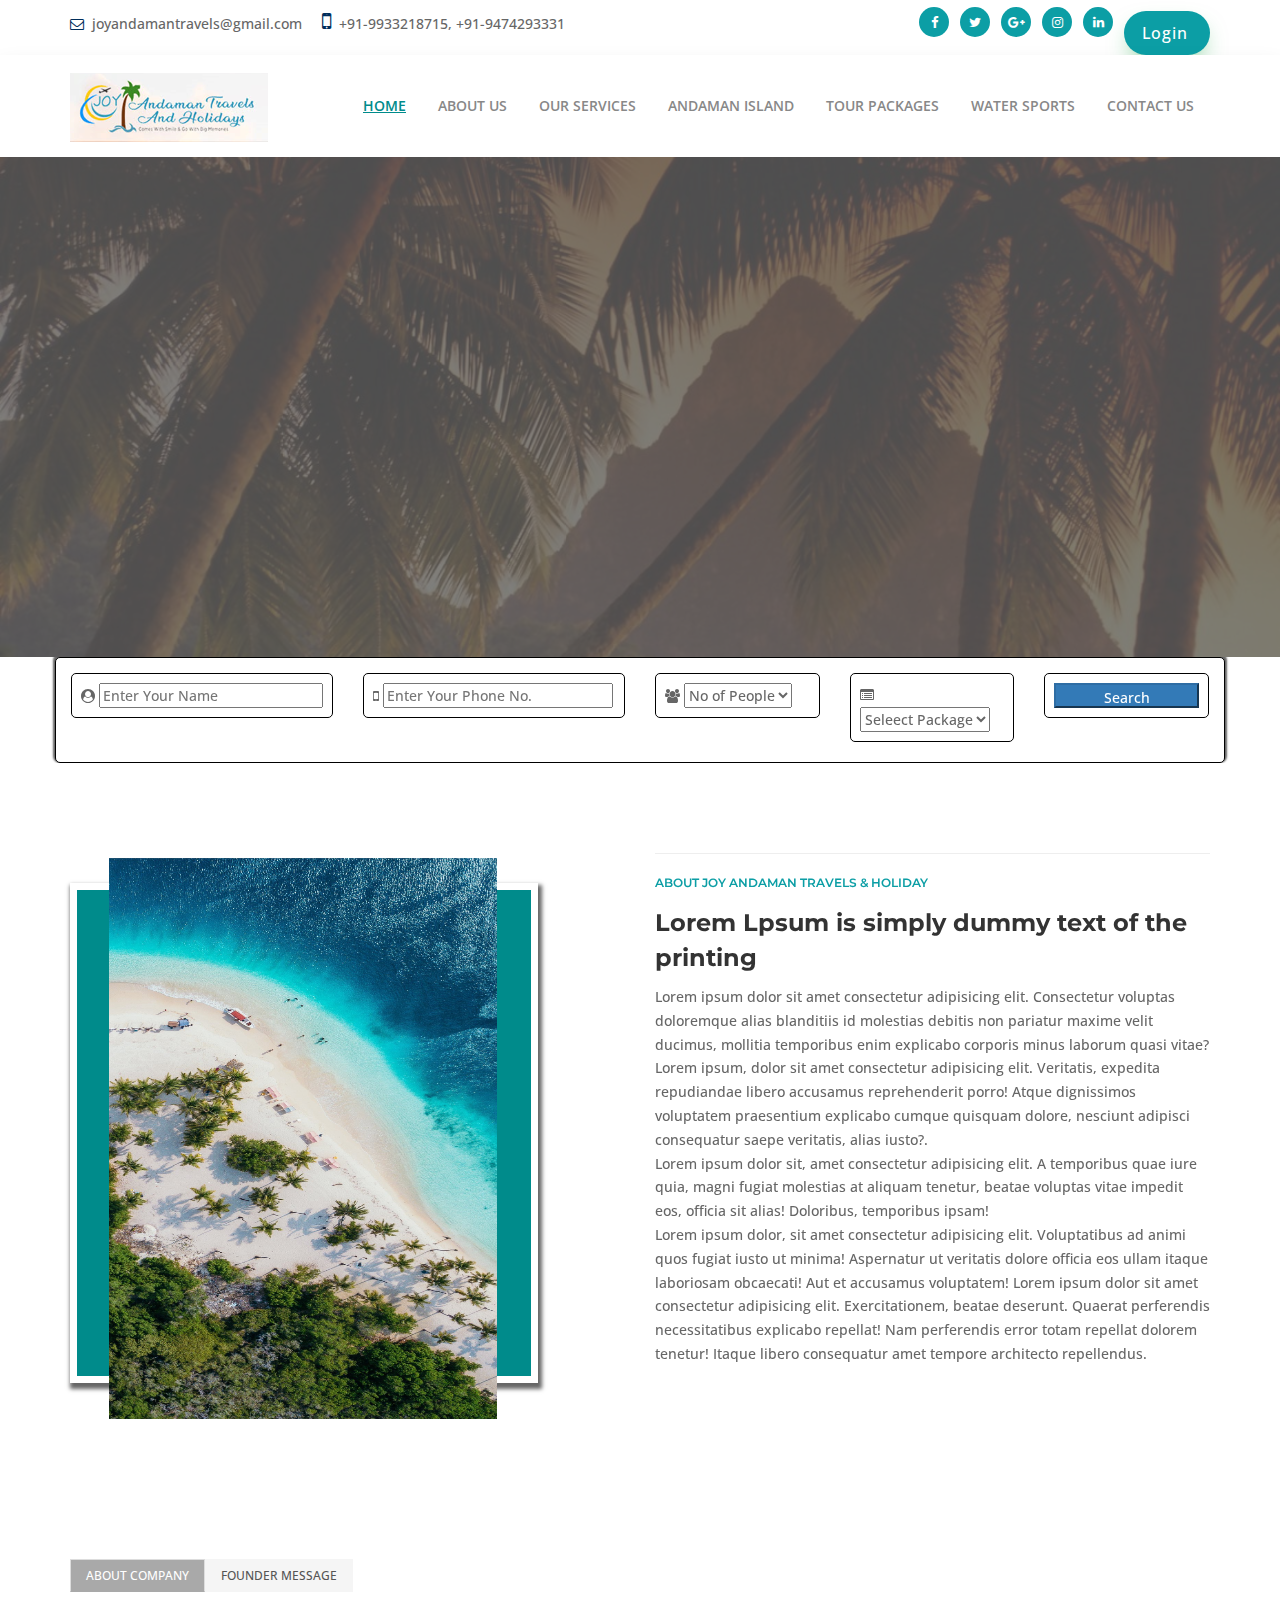
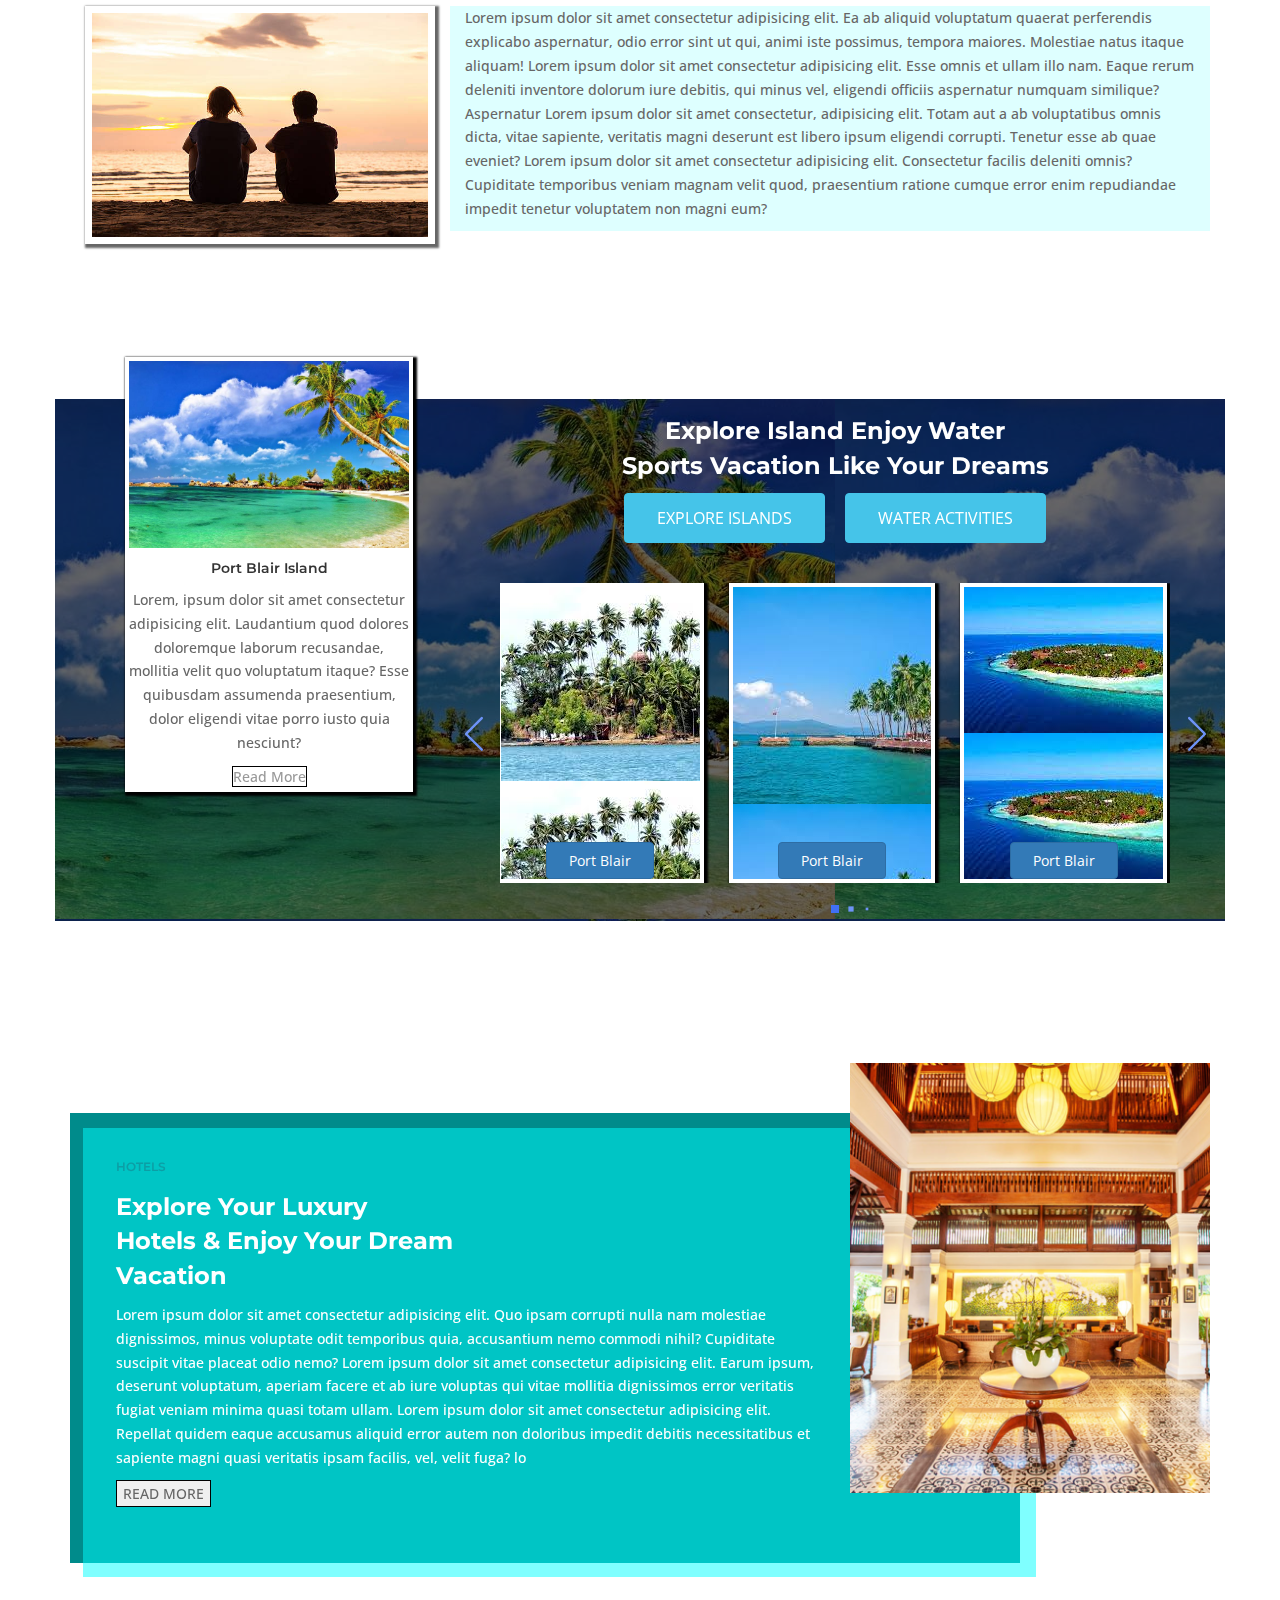
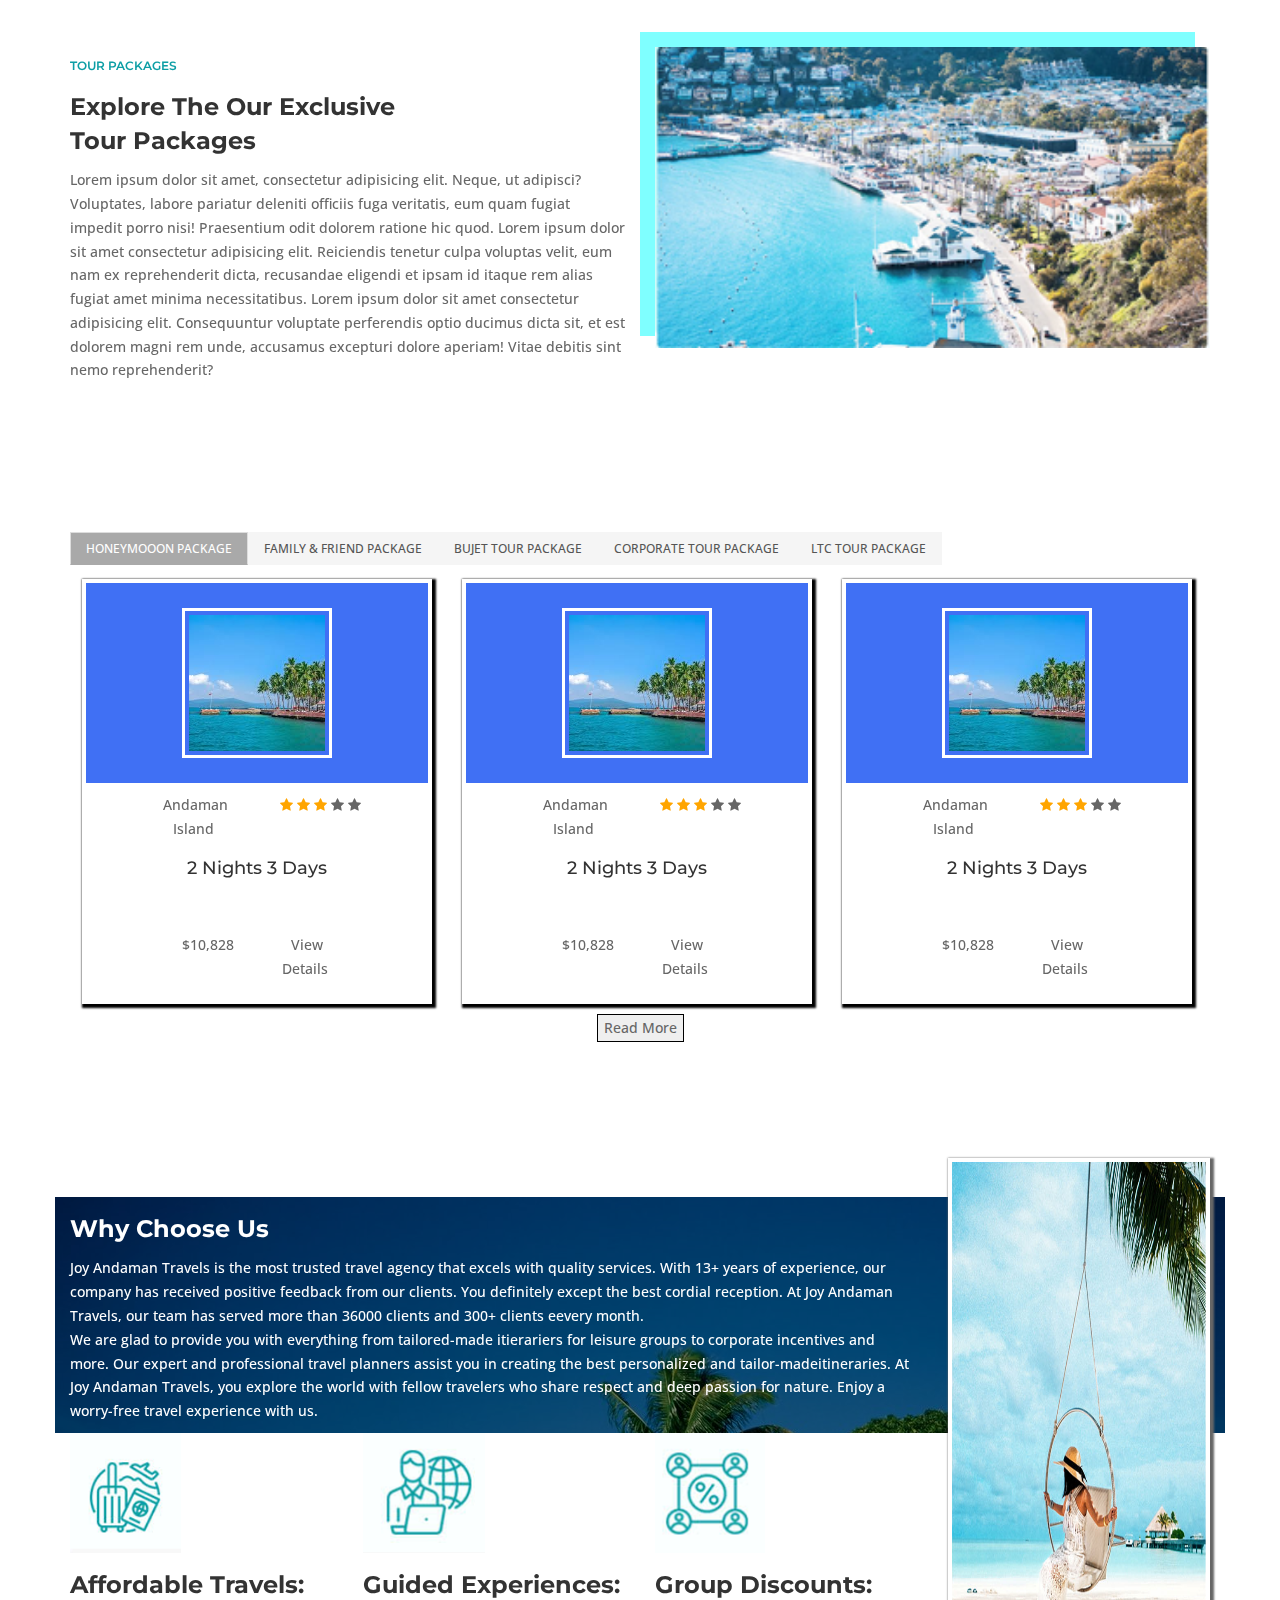
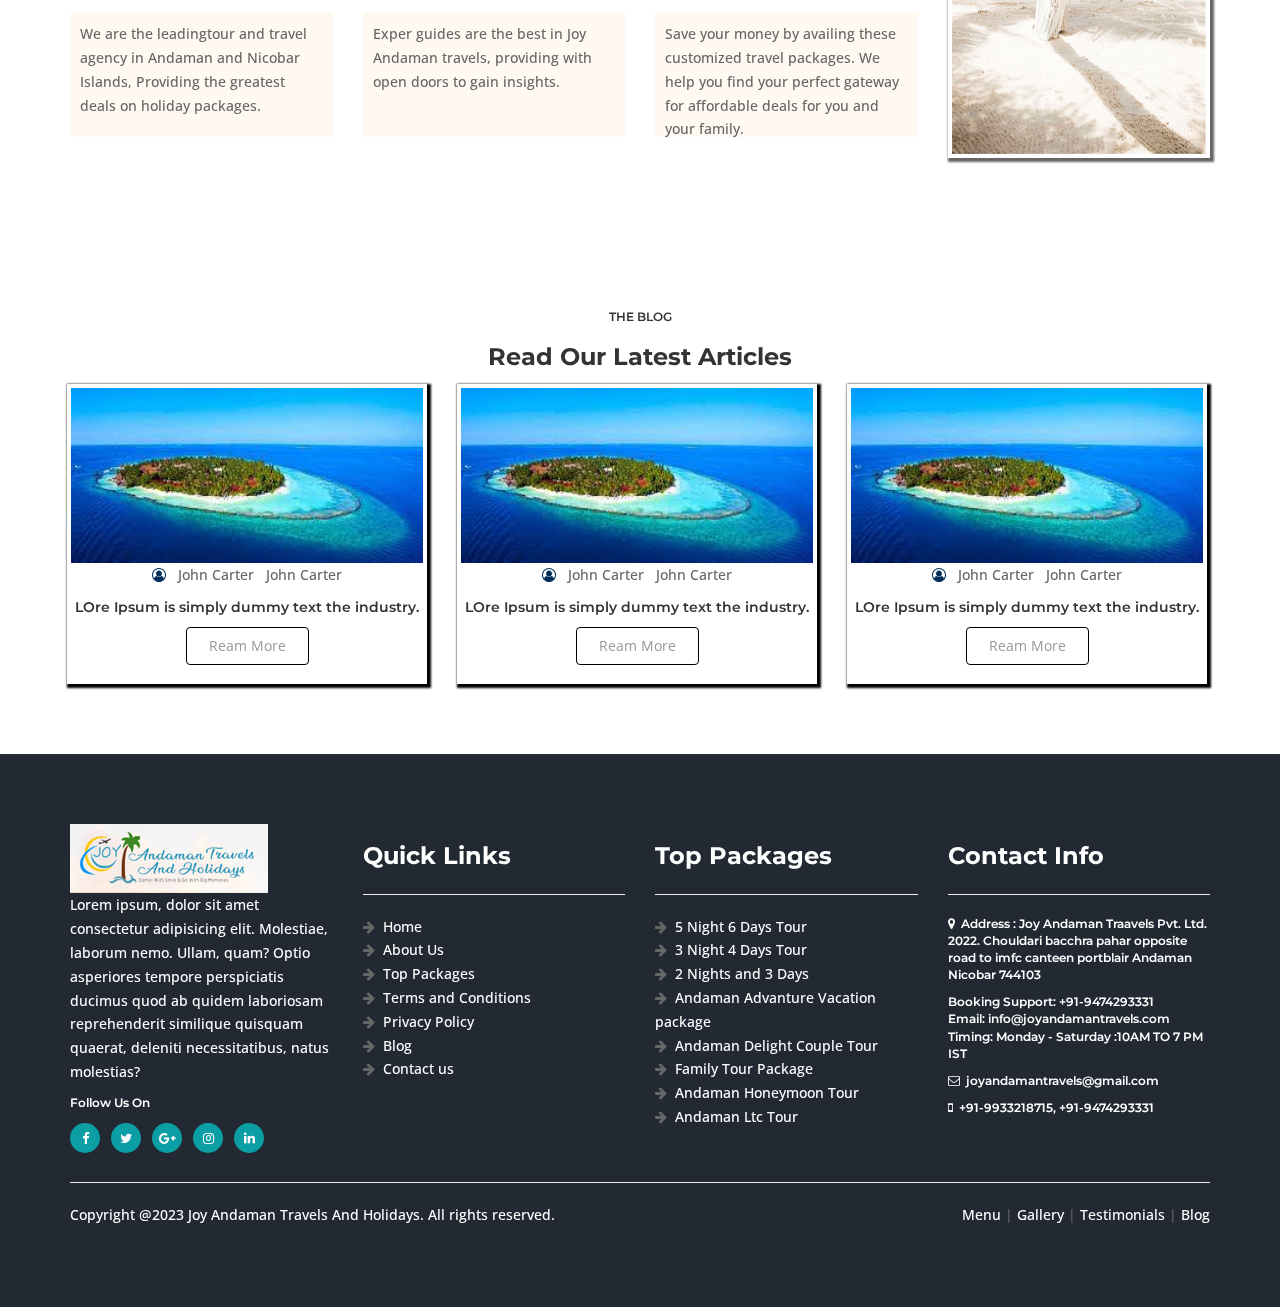
==== index.html @ b0a593ea "first_commit" ====
<!DOCTYPE html>
<html dir="ltr" lang="en">


<head>

<!-- Meta Tags -->
<meta name="viewport" content="width=device-width,initial-scale=1.0"/>
<meta http-equiv="content-type" content="text/html; charset=UTF-8"/>
<meta name="description" content="" />
<meta name="keywords" content="" />
<meta name="author" content="" />

<!-- Page Title -->
<title>Andaman Travels And Holidays</title>

<!-- Favicon and Touch Icons -->
<link href="" rel="shortcut icon" type="image/png">
<link href="" rel="apple-touch-icon">
<link href="" rel="apple-touch-icon" sizes="72x72">
<link href="" rel="apple-touch-icon" sizes="114x114">
<link href="" rel="apple-touch-icon" sizes="144x144">

<!-- Stylesheet -->
<link href="css/bootstrap.min.css" rel="stylesheet" type="text/css">
<link href="css/jquery-ui.min.css" rel="stylesheet" type="text/css">
<link href="css/animate.css" rel="stylesheet" type="text/css">
<link href="css/css-plugin-collections.css" rel="stylesheet"/>
<!-- CSS | menuzord megamenu skins -->
<link id="menuzord-menu-skins" href="css/menuzord-skins/menuzord-boxed.css" rel="stylesheet"/>
<!-- CSS | Main style file -->
<link href="css/style-main.css" rel="stylesheet" type="text/css">
<!-- CSS | Custom Margin Padding Collection -->
<link href="css/custom-bootstrap-margin-padding.css" rel="stylesheet" type="text/css">
<!-- CSS | Responsive media queries -->
<link href="css/responsive.css" rel="stylesheet" type="text/css">

<!-- Revolution Slider 5.x CSS settings -->
<link  href="js/revolution-slider/css/settings.css" rel="stylesheet" type="text/css"/>
<link  href="js/revolution-slider/css/layers.css" rel="stylesheet" type="text/css"/>
<link  href="js/revolution-slider/css/navigation.css" rel="stylesheet" type="text/css"/>

<!-- CSS | Style css. This is the file where you can place your own custom css code. Just uncomment it and use it. -->
<!-- <link href="css/style.css" rel="stylesheet" type="text/css"> -->

<!-- CSS | Theme Color -->
<link href="css/colors/theme-skin-color-set1.css" rel="stylesheet" type="text/css">

<!-- external javascripts -->
<script src="js/jquery-2.2.4.min.js"></script>
<script src="js/jquery-ui.min.js"></script>
<script src="js/bootstrap.min.js"></script>
<script src="js/jquery-plugin-collection.js"></script>
<!-- JS | jquery plugin collection -->
<script src="js/jquery-plugin-collection.js"></script>
<!-- Revolution Slider 5.x SCRIPTS -->
<script src="js/revolution-slider/js/jquery.themepunch.tools.min.js"></script>
<script src="js/revolution-slider/js/jquery.themepunch.revolution.min.js"></script>
<script type="text/javascript" src="js/revolution-slider/js/extensions/revolution.extension.slideanims.min.js"></script>
<script type="text/javascript" src="js/revolution-slider/js/extensions/revolution.extension.layeranimation.min.js"></script>
<script type="text/javascript" src="js/revolution-slider/js/extensions/revolution.extension.navigation.min.js"></script>
<script type="text/javascript" src="js/revolution-slider/js/extensions/revolution.extension.parallax.min.js"></script>
<!-- fa-icon cdn-->
<link rel="stylesheet" href="https://cdnjs.cloudflare.com/ajax/libs/font-awesome/4.7.0/css/font-awesome.min.css">

        <!-- Swiper CSS -->
        <link rel="stylesheet" href="css/swiper-bundle.min.css">

<!-- Add icon library -->
<link rel="stylesheet" href="https://cdnjs.cloudflare.com/ajax/libs/font-awesome/4.7.0/css/font-awesome.min.css">
<style>
.tab-content {
    padding: 15px;
    border: none;
}
.checked {
  color: orange;
}
.read_more {
  border:1px solid black;
}

.read_more :hover,.read_more :focus-visible{
  font-weight: bold;
  background-color: gray;
}

.read_more :active {
  background: var(--color);
  color: #fff;
}

.login {
  align-items: center;
  font-family: inherit;
  font-weight: 500;
  font-size: 16px;
  padding: 0.7em 1.4em 0.7em 1.1em;
  color: white;
  background: #ad5389;
  background: #0c9ea5;
  border: none;
  box-shadow: 0 0.7em 1.5em -0.5em #14a73e98;
  letter-spacing: 0.05em;
  border-radius: 20em;
  cursor: pointer;
  user-select: none;
  -webkit-user-select: none;
  touch-action: manipulation;
}

.login:hover {
  border:2px solid #0c9ea5;
  background-color: white;
  color :#0c9ea5;
  box-shadow: 0 0.5em 1.5em -0.5em #14a73e98;
}

.login:active {
  box-shadow: 0 0.3em 1em -0.5em #14a73e98;
}
.nav-tabs > li {
    float: left;
    margin:auto;
    padding: auto;
    margin-bottom: -1px;
}
#footer a,#footer h3, #footer p, #footer h6{
  color:white;
}

.section_title{
  color:#0c9ea5;
}

.registration-form-box{
  border: 1px solid black;
    padding: 9px;
    border-radius: 5px;
}
.tp-rightarrow {
  display:none;
}
.tp-leftarrow {
  display:none;
}

</style>

</head>
<body class="">
<div id="wrapper">
  <!-- Header -->
  <header id="header" class="header">
    <div class="header-top bg-white-f1 sm-text-center">
      <div class="container">
        <div class="row">
          <div class="col-md-8">
            <div class="widget">
              <i class="fa fa-envelope-o text-theme-colored"></i>&nbsp joyandamantravels@gmail.com &nbsp&nbsp&nbsp
              <i class="fa fa-mobile text-theme-colored" style="font-size:22px;"></i>&nbsp +91-9933218715, +91-9474293331</div>
          </div>
          <div class="col-md-4">
            <div class="widget">
              <ul class="styled-icons icon-dark icon-circled icon-theme-colored icon-sm pull-right flip sm-pull-none sm-text-center mt-5">
                <li><a href="#"><i class="fa fa-facebook text-white"></i></a></li>
                <li><a href="#"><i class="fa fa-twitter text-white"></i></a></li>
                <li><a href="#"><i class="fa fa-google-plus text-white"></i></a></li>
                <li><a href="#"><i class="fa fa-instagram text-white"></i></a></li>
                <li><a href="#"><i class="fa fa-linkedin text-white"></i></a></li>
                <li><button class=" btn login">Login</button></li>
              </ul>
            </div>
          </div>
        </div>
      </div>
    </div>
    <div class="header-nav">
      <div class="header-nav-wrapper navbar-scrolltofixed bg-white" style="background-color: white;">
        <div class="container">
          <nav id="menuzord-right" class="menuzord blue no-bg"><a class="menuzord-brand pull-left flip mb-15" href="index-mp-layout1.html"><img src="images\logo.PNG" alt=""></a>
            <ul class="menuzord-menu mt-15">
              <li class="active"><a href="index.html">HOME</a></li>
              <li class=""><a href="about_us.html">ABOUT US</a></li>
              <li class=""><a href="#home">OUR SERVICES</a></li>
              <li class=""><a href="#home">ANDAMAN ISLAND</a></li>
              <li class=""><a href="#home">TOUR PACKAGES</a></li>
              <li class=""><a href="#home">WATER SPORTS</a></li>
              <li class=""><a href="contact_us.html">CONTACT US</a></li>
            </ul>
          </nav>
        </div>
      </div>
    </div>
  </header>

  <!-- Start main-content -->
  <div class="main-content"> 

    <!-- Section: home -->
    <section id="home" class="divider" >
      <div class="container-fluid p-0" style="height: 500px;">

        <!-- START REVOLUTION SLIDER 5.0.7 -->
        <div id="rev_slider_home_wrapper" class="rev_slider_wrapper fullwidthbanner-container" data-alias="news-gallery34" style="margin:0px auto;background-color:#ffffff;padding:0px;margin-top:0px;margin-bottom:0px;">
          <!-- START REVOLUTION SLIDER 5.0.7 fullwidth mode -->
          <div id="rev_slider_home" class="rev_slider fullwidthabanner" style="display:none;" data-version="5.0.7">
            <ul>
              <!-- SLIDE 1 -->
              <li data-index="rs-1" data-transition="slidingoverlayhorizontal" data-slotamount="default" data-easein="default" data-easeout="default" data-masterspeed="default" data-thumb="images/bg/slide1.jpg" data-rotate="0"  data-fstransition="fade" data-fsmasterspeed="1500" data-fsslotamount="7" data-saveperformance="off" data-title="Make an Impact">
                <!-- MAIN IMAGE -->
                <img src="images/bg/12450.jpg" alt="" data-bgposition="center center" data-bgfit="cover" data-bgrepeat="no-repeat" data-bgparallax="10" class="rev-slidebg" data-no-retina>
                <!-- LAYERS -->
                <!-- LAYER NR. 1 -->
                <div style="background-color: black;height: -webkit-fill-available;width: -webkit-fill-available;position: absolute;opacity: 0.5;"></div>
                <div class="tp-caption tp-shape tp-shapewrapper tp-resizeme rs-parallaxlevel-0" 
                  id="slide-1-layer-1" 
                  data-x="['center','center','center','center']" data-hoffset="['0','0','0','0']" 
                  data-y="['middle','middle','middle','middle']" data-voffset="['0','0','0','0']" 
                  data-width="full"
                  data-height="full"
                  data-whitespace="normal"
                  data-transform_idle="o:1;"
                  data-transform_in="opacity:0;s:1500;e:Power3.easeInOut;" 
                  data-transform_out="opacity:0;s:1000;e:Power3.easeInOut;s:1000;e:Power3.easeInOut;" 
                  data-start="1000" 
                  data-basealign="slide" 
                  data-responsive_offset="on" 
                  style="z-index: 5;background-color:rgba(0, 0, 0, 0.35);border-color:rgba(0, 0, 0, 1.00);"> 
                </div>
                <!-- LAYER NR. 2 -->
                <div class="tp-caption tp-resizeme text-white rs-parallaxlevel-0" 
                  id="slide-1-layer-2" 
                  data-x="['left','left','left','left']" data-hoffset="['50','50','50','30']" 
                  data-y="['top','top','top','top']" data-voffset="['50','220','180','180']" 
                  data-fontsize="['18','18','16','13']"
                  data-lineheight="['30','30','28','25']"
                  data-fontweight="['600','600','600','600']"
                  data-width="['800','650','600','420']"
                  data-height="none"
                  data-whitespace="nowrap"
                  data-transform_idle="o:1;"
                  data-transform_in="y:[-100%];z:0;rX:0deg;rY:0;rZ:0;sX:1;sY:1;skX:0;skY:0;s:1500;e:Power3.easeInOut;" 
                  data-transform_out="auto:auto;s:1000;e:Power3.easeInOut;" 
                  data-mask_in="x:0px;y:0px;s:inherit;e:inherit;" 
                  data-mask_out="x:0;y:0;s:inherit;e:inherit;" 
                  data-start="1000" 
                  data-splitin="none" 
                  data-splitout="none" 
                  data-responsive_offset="on" 
                  style="z-index: 7; white-space: nowrap; color:white;">Travel Website
                </div>
                <!-- LAYER NR. 3 -->
                <div class="tp-caption tp-resizeme text-white rs-parallaxlevel-0" 
                  id="slide-1-layer-3" 
                  data-x="['left','left','left','left']" data-hoffset="['50','50','50','30']" 
                  data-y="['top','top','top','top']" data-voffset="['70','100','70','90']" 
                  data-fontsize="['56','46','40','36']"
                  data-lineheight="['70','60','50','45']"
                  data-fontweight="['800','700','700','700']"
                  data-width="['700','650','600','420']"
                  data-height="none"
                  data-whitespace="normal"
                  data-transform_idle="o:1;"
                  data-transform_in="y:[-100%];z:0;rX:0deg;rY:0;rZ:0;sX:1;sY:1;skX:0;skY:0;s:1500;e:Power3.easeInOut;" 
                  data-transform_out="auto:auto;s:1000;e:Power3.easeInOut;" 
                  data-mask_in="x:0px;y:0px;s:inherit;e:inherit;" 
                  data-mask_out="x:0;y:0;s:inherit;e:inherit;" 
                  data-start="1000" 
                  data-splitin="none" 
                  data-splitout="none" 
                  data-responsive_offset="on" 
                  style="z-index: 6;  color:white; min-width: 600px; max-width: 600px; white-space: normal;">Never stop <span style="color:#0c9ea5;">exploring</span> the world.
                </div>
                <!-- LAYER NR. 4 -->
                <div class="tp-caption tp-resizeme text-white rs-parallaxlevel-0" 
                  id="slide-1-layer-4" 
                  data-x="['left','left','left','left']" data-hoffset="['50','50','50','30']" 
                  data-y="['top','top','top','top']" data-voffset="['230','220','180','180']" 
                  data-fontsize="['18','18','16','13']"
                  data-lineheight="['30','30','28','25']"
                  data-fontweight="['600','600','600','600']"
                  data-width="['800','650','600','420']"
                  data-height="none"
                  data-whitespace="nowrap"
                  data-transform_idle="o:1;"
                  data-transform_in="y:[-100%];z:0;rX:0deg;rY:0;rZ:0;sX:1;sY:1;skX:0;skY:0;s:1500;e:Power3.easeInOut;" 
                  data-transform_out="auto:auto;s:1000;e:Power3.easeInOut;" 
                  data-mask_in="x:0px;y:0px;s:inherit;e:inherit;" 
                  data-mask_out="x:0;y:0;s:inherit;e:inherit;" 
                  data-start="1000" 
                  data-splitin="none" 
                  data-splitout="none" 
                  data-responsive_offset="on" 
                  style="z-index: 7; white-space: nowrap;  color:white;">We provides always our best services for our clients and  always<br> try to achieve our client's trust and satisfaction.
                </div>
                <!-- LAYER NR. 5 -->
                <div class="tp-caption rs-parallaxlevel-0" 
                  id="slide-1-layer-5" 
                  data-x="['left','left','left','left']" data-hoffset="['53','53','53','30']" 
                  data-y="['top','top','top','top']" data-voffset="['310','290','260','260']" 
                  data-width="none"
                  data-height="none"
                  data-whitespace="nowrap"
                  data-transform_idle="o:1;"
                  data-transform_hover="o:1;rX:0;rY:0;rZ:0;z:0;s:300;e:Power1.easeInOut;"
                  data-transform_in="y:[-100%];z:0;rX:0deg;rY:0;rZ:0;sX:1;sY:1;skX:0;skY:0;s:1500;e:Power3.easeInOut;" 
                  data-transform_out="auto:auto;s:1000;e:Power3.easeInOut;" 
                  data-mask_in="x:0px;y:0px;" 
                  data-mask_out="x:0;y:0;" 
                  data-start="1000" 
                  data-splitin="none" 
                  data-splitout="none" 
                  data-responsive_offset="on" 
                  data-responsive="off"
                  style="z-index: 8; color:white; white-space: nowrap;outline:none;box-shadow:none;box-sizing:border-box;-moz-box-sizing:border-box;-webkit-box-sizing:border-box;"><a href="#" class="btn login">Learn More</a>
                </div>
              </li>

            </ul>
            <div class="tp-bannertimer tp-bottom" style="height: 5px; background-color: rgba(166, 216, 236, 1.00);"></div>
          </div>
        </div>

        <!-- END REVOLUTION SLIDER -->
        <script type="text/javascript">
          var tpj=jQuery;         
          var revapi34;
          tpj(document).ready(function() {
            if(tpj("#rev_slider_home").revolution == undefined){
              revslider_showDoubleJqueryError("#rev_slider_home");
            }else{
              revapi34 = tpj("#rev_slider_home").show().revolution({
                sliderType:"standard",
                jsFileLocation:"js/revolution-slider/js/",
                sliderLayout:"fullscreen",
                dottedOverlay:"none",
                delay:9000,
                navigation: {
                  keyboardNavigation:"on",
                  keyboard_direction: "horizontal",
                  mouseScrollNavigation:"off",
                  onHoverStop:"on",
                  touch:{
                    touchenabled:"on",
                    swipe_threshold: 75,
                    swipe_min_touches: 1,
                    swipe_direction: "horizontal",
                    drag_block_vertical: false
                  }
                  ,
                  arrows: {
                    style:"zeus",
                    enable:true,
                    hide_onmobile:true,
                    hide_under:600,
                    hide_onleave:true,
                    hide_delay:200,
                    hide_delay_mobile:1200,
                    tmp:'<div class="tp-title-wrap">    <div class="tp-arr-imgholder"></div> </div>',
                    left: {
                      h_align:"left",
                      v_align:"center",
                      h_offset:30,
                      v_offset:0
                    },
                    right: {
                      h_align:"right",
                      v_align:"center",
                      h_offset:30,
                      v_offset:0
                    }
                  },
                  bullets: {
                    enable:true,
                    hide_onmobile:true,
                    hide_under:600,
                    style:"metis",
                    hide_onleave:true,
                    hide_delay:200,
                    hide_delay_mobile:1200,
                    direction:"horizontal",
                    h_align:"center",
                    v_align:"bottom",
                    h_offset:0,
                    v_offset:30,
                    space:5,
                    tmp:'<span class="tp-bullet-img-wrap"><span class="tp-bullet-image"></span></span>'
                  }
                },
                viewPort: {
                  enable:true,
                  outof:"pause",
                  visible_area:"80%"
                },
                responsiveLevels:[1240,1024,778,480],
                gridwidth:[1240,1024,778,480],
                gridheight:[600,550,500,450],
                lazyType:"none",
                parallax: {
                  type:"scroll",
                  origo:"enterpoint",
                  speed:400,
                  levels:[5,10,15,20,25,30,35,40,45,50],
                },
                shadow:0,
                spinner:"off",
                stopLoop:"off",
                stopAfterLoops:-1,
                stopAtSlide:-1,
                shuffle:"off",
                autoHeight:"off",
                hideThumbsOnMobile:"off",
                hideSliderAtLimit:0,
                hideCaptionAtLimit:0,
                hideAllCaptionAtLilmit:0,
                debugMode:false,
                fallbacks: {
                  simplifyAll:"off",
                  nextSlideOnWindowFocus:"off",
                  disableFocusListener:false,
                }
              });
            }
          }); /*ready*/
        </script>
      <!-- END REVOLUTION SLIDER -->
      </div>
    </section>
<!-- Section: Filter -->
    <Section id = "filter"class="divider">
      <div class="home-center">
        <div class="home-desc-center">
            <div class="container" style="border: 1px solid black;background-color: white;position: relative;padding-top: 15px;padding-bottom: 10px; margin-top: 0px; border-radius: 5px; box-shadow: 0px -2px 2px 2px;">
                <div class="home-form-position">
                    <div class="row">
                        <div class="col-lg-12">
                            <div class="home-registration-form p-4 mb-4">
                                <form class="registration-form" method="get" action="search.php">
                                    <div class="row">
                                       
                                        <div class="col-lg-3 col-md-3">
                                            <div class="registration-form-box ">
                                                <i class="fa fa-user-circle"></i>
                                                <input type="text" placeholder="Enter Your Name" style="height: 25px;width: 224px;">
                                                     
                                            </div>
                                        </div>
                                        <div class="col-lg-3 col-md-3">
                                            <div class="registration-form-box">
                                                <i class="fa fa-mobile"></i>
                                                <input type="text" placeholder="Enter Your Phone No." style="height: 25px;width: 230px;">
                                            </div>
                                        </div>
                                        <div class="col-lg-2 col-md-2">
                                            <div class="registration-form-box">
                                                <i class="fa fa-group"></i>
                                                <select id="select-category" name="qualification" class="demo-default" style="height: 25px;">
                                                    <option value=""> No of People</option>
                                                    <option value=""> 1</option>
                                                    <option value=""> 2</option>
                                                    <option value=""> 3</option>
                                                    <option value=""> 4</option>
                                                    <option value=""> 5</option>
                                                    <option value=""> 6</option>
                                                    <option value=""> 7</option>
                                                    
                                                </select>
                                            </div>
                                        </div>
                                        <div class="col-lg-2 col-md-2">
                                          <div class="registration-form-box">
                                              <i class="fa fa-list-alt"></i>
                                              <select id="select-category" name="qualification" class="demo-default" style="height: 25px;">
                                                  <option value=""> Seleect Package</option>
                                                  <option value=""> 1</option>
                                                  <option value=""> 2</option>
                                                  <option value=""> 3</option>
                                                  
                                                  
                                              </select>
                                          </div>
                                      </div>
                                        <div class="col-lg-2 col-md-2">
                                            <div class="registration-form-box">
                                                <input type="submit" id="submit" name="send" style="height: 25px;" class="submitBnt btn-primary btn-block" value="Search">
                                            </div>
                                        </div>
                                    </div>
                                </form>
                               
                                
                                
                            </div>
                        </div>
                    </div>
                </div>
            </div>
        </div>
    </div>
    </Section>
    <!-- Section: About Joy Andaman-->
    <section id="about" class="divider">
      <div class="container">
        <div class="row">
          <div class="col-md-6 col-sm-6">

            <div style="background-color: darkcyan;height: 500px;margin-top: 50px;border: 7px solid white;box-shadow: 2px 4px 4px 2px;position: absolute;width: 80%;"></div>
            <img src="images\section\about_joy.jpg" alt="" style="position: relative;width: 70%;margin-left: 7%;height: 561px;margin-top: 25px;">
          </div>
          <div class="col-md-6 col-sm-6">
            <h6 class="section_title"><hr> ABOUT JOY ANDAMAN TRAVELS & HOLIDAY</h6>
            <h3>Lorem Lpsum is simply dummy text of the printing</h3>
            <p>Lorem ipsum dolor sit amet consectetur adipisicing elit. Consectetur voluptas doloremque alias blanditiis id molestias debitis non pariatur maxime velit ducimus, mollitia temporibus enim explicabo corporis minus laborum quasi vitae? Lorem ipsum, dolor sit amet consectetur adipisicing elit. Veritatis, expedita repudiandae libero accusamus reprehenderit porro! Atque dignissimos voluptatem praesentium explicabo cumque quisquam dolore, nesciunt adipisci consequatur saepe veritatis, alias iusto?. <br> Lorem ipsum dolor sit, amet consectetur adipisicing elit. A temporibus quae iure quia, magni fugiat molestias at aliquam tenetur, beatae voluptas vitae impedit eos, officia sit alias! Doloribus, temporibus ipsam! <br>Lorem ipsum dolor, sit amet consectetur adipisicing elit. Voluptatibus ad animi quos fugiat iusto ut minima! Aspernatur ut veritatis dolore officia eos ullam itaque laboriosam obcaecati! Aut et accusamus voluptatem! Lorem ipsum dolor sit amet consectetur adipisicing elit. Exercitationem, beatae deserunt. Quaerat perferendis necessitatibus explicabo repellat! Nam perferendis error totam repellat dolorem tenetur! Itaque libero consequatur amet tempore architecto repellendus.</p>
          </div>
        </div>
      </div>
    </section>

    <!-- Section: about company-->
    <section id="about_company" class="divider">

      <div id="exTab2" class="container"> 
          <ul class="nav nav-tabs">
            <li class="active">
              <a  href="#1" data-toggle="tab">ABOUT COMPANY</a>
            </li>
            <li><a href="#2" data-toggle="tab">FOUNDER MESSAGE</a>
            </li>
          </ul>

          <div class="tab-content ">
            <div class="tab-pane active" id="1">
             <div class="row">
              <div class="col-md-4 col-sm-4">
                <img src="images\section\about.jpg" alt="" style="border: 7px solid white;box-shadow: 2px 2px 2px 2px;">
              </div>
              <div class="col-md-8 col-sm-8" style="background-color:#deffff;">
                <p>Lorem ipsum dolor sit amet consectetur adipisicing elit. Ea ab aliquid voluptatum quaerat perferendis explicabo aspernatur, odio error sint ut qui, animi iste possimus, tempora maiores. Molestiae natus itaque aliquam! Lorem ipsum dolor sit amet consectetur adipisicing elit. Esse omnis et ullam illo nam. Eaque rerum deleniti inventore dolorum iure debitis, qui minus vel, eligendi officiis aspernatur numquam similique? Aspernatur Lorem ipsum dolor sit amet consectetur, adipisicing elit. Totam aut a ab voluptatibus omnis dicta, vitae sapiente, veritatis magni deserunt est libero ipsum eligendi corrupti. Tenetur esse ab quae eveniet? Lorem ipsum dolor sit amet consectetur adipisicing elit. Consectetur facilis deleniti omnis? Cupiditate temporibus veniam magnam velit quod, praesentium ratione cumque error enim repudiandae impedit tenetur voluptatem non magni eum?</p>
              </div>
             </div>
            </div>
            <div class="tab-pane" id="2">
              <div class="row">
                <div class="col-md-4 col-sm-4">
                  <img src="images\section\about.jpg" alt="" style="border: 7px solid white;box-shadow: 2px 2px 2px 2px;">
                </div>
                <div class="col-md-8 col-sm-8" style="background-color:#deffff;">
                  <p> Founder message : Lorem ipsum dolor sit amet consectetur adipisicing elit. Ea ab aliquid voluptatum quaerat perferendis explicabo aspernatur, odio error sint ut qui, animi iste possimus, tempora maiores. Molestiae natus itaque aliquam! Lorem ipsum dolor sit amet consectetur adipisicing elit. Esse omnis et ullam illo nam. Eaque rerum deleniti inventore dolorum iure debitis, qui minus vel, eligendi officiis aspernatur numquam similique? Aspernatur Lorem ipsum dolor sit amet consectetur, adipisicing elit. Totam aut a ab voluptatibus omnis dicta, vitae sapiente, veritatis magni deserunt est libero ipsum eligendi corrupti. Tenetur esse ab quae eveniet? Lorem ipsum dolor sit amet consectetur adipisicing elit. Consectetur facilis deleniti omnis? Cupiditate temporibus veniam magnam velit quod, praesentium ratione cumque error enim repudiandae impedit tenetur voluptatem non magni eum?</p>
                </div>
               </div>
            </div>
          </div>
      </div>




    </section>

    <!--Section: service trip-->
    <!-- <section id="service_trip" class="divider">
      <div class="container">
        <div class="row">
          <div class="col-md-7 col-sm-7">
            <h5 style="position: relative; color: cyan;">OUR SERVICES</h5>
            <h1 style="position:relative; color: white;">Our Services Trip To <br> ANdaman Islands</h1>
            <img src="images\bg\1151.jpg" alt="" style="z-index:-1;position: relative;margin-top: -151px;">
          </div>
          <div class="col-md-5 col-sm-5">
            <div style="position:absolute;height: 400px;background: darkcyan;width:100%;float: right;"></div>
            <img src="images\bg\5fc7810b91e9f.jpg" alt="" style="position: absolute;margin-top: 2%;margin-left: -2%;">
          </div>
        </div>
      </div>
    </section> -->

    <!--Section: Explore Island-->
    <section id="explore_island" class="divider">
      <div class="container" >
        <div class="row" style="position:relative">
          <div style="background: url('images/section/tourist-places-to-visit-in-port-blair.jpg');height: 522px;width: -webkit-fill-available;filter: brightness(40%);position: absolute;"></div>
          <div class="col-md-4 col-sm-4" style="position: relative;margin-top: -42px;">
            
            <div class="card" style="width: 18rem;margin-left: 55px;">
              <img class="card-img-top" src="images/section/tourist-places-to-visit-in-port-blair.jpg" alt="Card image cap">
              <div class="card-body">
                <h5 class="card-title">Port Blair Island</h5>
                <p class="card-text">Lorem, ipsum dolor sit amet consectetur adipisicing elit. Laudantium quod dolores doloremque laborum recusandae, mollitia velit quo voluptatum itaque? Esse quibusdam assumenda praesentium, dolor eligendi vitae porro iusto quia nesciunt?</p>
                <a href="#" class="read_more">Read More</a>
              </div>
            </div>
          
          </div>
          <div class="col-md-8 col-sm-8">
            <center>
            <h3 style="color: white;">Explore Island Enjoy Water <br>Sports Vacation Like Your Dreams</h3>
            <a href="#" class="btn btn-dark btn-theme-colored2 btn-xl">EXPLORE ISLANDS</a> &nbsp &nbsp <a href="#" class="btn btn-dark btn-theme-colored2 btn-xl">WATER ACTIVITIES</a>
            <div class="slide-container swiper">
              <div class="slide-content">
                  <div class="card-wrapper swiper-wrapper">
                      <div class="card swiper-slide" style="background-image: url('images/section/download1.jpg');height: 50px;width: 50px;">                          
                          <div class="card-content">
                              <button class="btn btn-primary"  style="margin-top: 245px;">Port Blair</button>
                          </div>
                      </div>
                      <div class="card swiper-slide" style="background-image: url('images/section/images.jpg');height: 50px;width: 50px;">                          
                        <div class="card-content">
                            <button class="btn btn-primary"  style="margin-top: 245px;">Port Blair</button>
                        </div>
                    </div>
                    <div class="card swiper-slide" style="background-image: url('images/section/download.jpg');height: 50px;width: 50px;">                          
                      <div class="card-content">
                          <button class="btn btn-primary" style="margin-top: 245px;">Port Blair</button>
                      </div>
                  </div>

                  </div>
              </div>
  
              <div class="swiper-button-next swiper-navBtn"></div>
              <div class="swiper-button-prev swiper-navBtn"></div>
              <div class="swiper-pagination"></div>
          </div>
          </center>
          </div>
        </div>
      </div>
    </section>

    <!--Section: Explore luxury and dream-->
    <section id="explore_dreams" class="divider">
      <div class="container">
        <div class="row" style="position: relative;">
          <div class="col-md-8 col-sm-8" >
            <div style="background-color:darkcyan; height:450px;margin-top: 50px;position: relative;width: 950px;"></div>
            <div style="margin-left: 13px;position: relative;margin-top: -435px;background-color: cyan;opacity: 0.5;width: 953px; height: 450px;"></div>
            <div style="margin-top: -430px;position: relative;margin-left: 46px;">
              <h6 class="section_title">HOTELS</h6>
              <h3 style="color:white">Explore Your Luxury <br> Hotels & Enjoy Your Dream <br>Vacation</h3>
              <p style="color:white;">Lorem ipsum dolor sit amet consectetur adipisicing elit. Quo ipsam corrupti nulla nam molestiae dignissimos, minus voluptate odit temporibus quia, accusantium nemo commodi nihil? Cupiditate suscipit vitae placeat odio nemo? Lorem ipsum dolor sit amet consectetur adipisicing elit. Earum ipsum, deserunt voluptatum, aperiam facere et ab iure voluptas qui vitae mollitia dignissimos error veritatis fugiat veniam minima quasi totam ullam. Lorem ipsum dolor sit amet consectetur adipisicing elit. Repellat quidem eaque accusamus aliquid error autem non doloribus impedit debitis necessitatibus et sapiente magni quasi veritatis ipsam facilis, vel, velit fuga? lo 
                 
              </p>
              <button class="read_more">READ MORE</button>
            </div>
          </div>
          <div class="col-md-4 col-sm-4">
            <img src="images/section/explore.PNG" alt="" style="float: right;">
          </div>
        </div>
      </div>  
    </section>

    <!--Section: Explore tour packages-->
    <section id="explore_tour_packages" class="divider">
      <div class="container">
        <div class="row">
          <div class="col-sm-6 col-md-6">
            <h6 class="section_title">TOUR PACKAGES</h6>
            <h3>Explore The Our Exclusive <br> Tour Packages</h3>
            <p>Lorem ipsum dolor sit amet, consectetur adipisicing elit. Neque, ut adipisci? Voluptates, labore pariatur deleniti officiis fuga veritatis, eum quam fugiat impedit porro nisi! Praesentium odit dolorem ratione hic quod. Lorem ipsum dolor sit amet consectetur adipisicing elit. Reiciendis tenetur culpa voluptas velit, eum nam ex reprehenderit dicta, recusandae eligendi et ipsam id itaque rem alias fugiat amet minima necessitatibus. Lorem ipsum dolor sit amet consectetur adipisicing elit. Consequuntur voluptate perferendis optio ducimus dicta sit, et est dolorem magni rem unde, accusamus excepturi dolore aperiam! Vitae debitis sint nemo reprehenderit?</p>
          </div>
          <div class="col-sm-6 col-md-6">
            <div style="height: 304px;background-color: cyan;opacity: 0.5;position: absolute;margin-top: -15px;width: -webkit-fill-available;margin-right: 30px;margin-left: -15px;z-index: -1;"></div>
            <img src="images\section\package.PNG" alt="" style="width: -webkit-fill-available;;">
          </div>
        </div>
      </div>
    </section>

    <!-- Section:  packages list-->
    <section id="package_list" class="divider">

      <div id="exTab2" class="container"> 
          <ul class="nav nav-tabs">
            <li class="active"><a  href="#11" data-toggle="tab">HONEYMOOON PACKAGE</a></li>
            <li><a href="#22" data-toggle="tab">FAMILY & FRIEND PACKAGE</a></li>
            <li><a href="#33" data-toggle="tab">BUJET TOUR PACKAGE</a></li>
            <li><a href="#44" data-toggle="tab">CORPORATE TOUR PACKAGE</a></li>
            <li><a href="#55" data-toggle="tab">LTC TOUR PACKAGE</a></li>
          </ul>

          <div class="tab-content ">
            <div class="tab-pane active" id="11">
              <div class="row">
                <div class="col-md-4 col-sm-4">
                  <div class="card">
                    <div class="image-content">
                        <span class="overlay"></span>

                        <div class="card-image">
                            <img src="images/section/images.jpg" alt="" class="card-img">
                        </div>
                    </div>

                    <div class="card-content">
                      <div class="row">
                        <div class="col-md-6">
                          <i class="fa fa-map-marker-o text-theme-colored"></i> Andaman Island
                        </div>
                        <div class="col-md-6">
                          <span class="fa fa-star checked"></span>
                          <span class="fa fa-star checked"></span>
                          <span class="fa fa-star checked"></span>
                          <span class="fa fa-star"></span>
                          <span class="fa fa-star"></span>
                        </div>
                      </div>
                        <h2 class="name">2 Nights 3 Days</h2>
                        <hr>
                        <div class="row">
                        <div class="col-md-6 col-sm-6">
                          <p>$10,828</p>
                        </div>
                        <div class="col-md-6 col-sm-6">
                          <p>View Details <span class="fa fa-circle-right"></span></p>
                        </div>
                      </div>
                    </div>
                </div>
                </div>
                <div class="col-md-4 col-sm-4">
                  
                    <div class="card">
                      <div class="image-content">
                          <span class="overlay"></span>
  
                          <div class="card-image">
                              <img src="images/section/images.jpg" alt="" class="card-img">
                          </div>
                      </div>
  
                      <div class="card-content">
                        <div class="row">
                          <div class="col-md-6">
                            <i class="fa fa-map-marker-o text-theme-colored"></i> Andaman Island
                          </div>
                          <div class="col-md-6">
                            <span class="fa fa-star checked"></span>
                            <span class="fa fa-star checked"></span>
                            <span class="fa fa-star checked"></span>
                            <span class="fa fa-star"></span>
                            <span class="fa fa-star"></span>
                          </div>
                        </div>
                          <h2 class="name">2 Nights 3 Days</h2>
                          <hr>
                          <div class="row">
                          <div class="col-md-6 col-sm-6">
                            <p>$10,828</p>
                          </div>
                          <div class="col-md-6 col-sm-6">
                            <p>View Details <span class="fa fa-circle-right"></span></p>
                          </div>
                        </div>
                      </div>
                  
                  </div>
                </div>
                <div class="col-md-4 col-sm-4">
                  
                    <div class="card">
                      <div class="image-content">
                          <span class="overlay"></span>
  
                          <div class="card-image">
                              <img src="images/section/images.jpg" alt="" class="card-img">
                          </div>
                      </div>
  
                      <div class="card-content">
                        <div class="row">
                          <div class="col-md-6">
                            <i class="fa fa-map-marker-o text-theme-colored"></i> Andaman Island
                          </div>
                          <div class="col-md-6">
                            <span class="fa fa-star checked"></span>
                            <span class="fa fa-star checked"></span>
                            <span class="fa fa-star checked"></span>
                            <span class="fa fa-star"></span>
                            <span class="fa fa-star"></span>
                          </div>
                        </div>
                          <h2 class="name">2 Nights 3 Days</h2>
                          <hr>
                          <div class="row">
                          <div class="col-md-6 col-sm-6">
                            <p>$10,828</p>
                          </div>
                          <div class="col-md-6 col-sm-6">
                            <p>View Details <span class="fa fa-circle-right"></span></p>
                          </div>
                        </div>
                      </div>
                  
                  </div>
                </div>
                <center><button class="read_more mt-10">Read More</button></center>
              </div>
            </div>

          </div>
      </div>




    </section>

    <!-- Section:  why choose is-->
    <section id="why_choose_us" class="divider" >
      <div class="container" >
        <div class="row" style="position:relative;background:url('images/bg/23756.jpg')">
          <div style="position: absolute;background: black;height: -webkit-fill-available;width: -webkit-fill-available;opacity: 0.5;"></div>
          <div class="col-md-9">
            <h3 style="color:white;">Why Choose Us</h3>
            <p style="color:white;">Joy Andaman Travels is the most trusted travel agency that excels with quality services. With 13+ years of experience,
            our company has received positive feedback from our clients. You definitely except the best cordial reception.
            At Joy Andaman Travels, our team has served more than 36000 clients and 300+ clients eevery month.
          <br>
        We are glad to provide you with everything from tailored-made itierariers for leisure groups to corporate incentives
      and more. Our expert and professional travel planners assist you in creating the best personalized and tailor-madeitineraries.
      At Joy Andaman Travels, you explore the world with fellow travelers who share respect and deep passion for nature.
      Enjoy a worry-free travel experience with us.</p>
          </div>
        </div>
        <div class="row">
          <div class="col-md-3 col-sm-3">
            <img src="images/section/1.PNG" alt="" style="height: 120px;">
            <h3>
              Affordable Travels:
            </h3>
            <div style="background-color:#fff9f2;height: 125px;padding: 10px;">
            <p>
              We are the leadingtour and travel agency in Andaman and Nicobar Islands, Providing the greatest deals on holiday packages.
            </p>
          </div>
          </div>
          <div class="col-md-3 col-sm-3">
            <img src="images/section/2.PNG" alt="" style="height: 120px;">
            <h3>
              Guided Experiences:
            </h3>
            <div style="background-color:#fff9f2;height: 125px;padding: 10px;">
            <p>
              Exper guides are the best in Joy Andaman travels, providing with open doors to gain insights.
            </p>
          </div>
          </div>
          <div class="col-md-3 col-sm-3">
            <img src="images/section/3.PNG" alt="" style="height: 120px;">
            <h3>Group Discounts:</h3>
            <div style="background-color:#fff9f2;height: 125px;padding: 10px;">
            <p>Save your money by availing these customized travel packages. We help you find your perfect gateway for affordable deals for you and your family.</p>
          </div>
        </div>
          <div class="col-md-3 col-sm-3">
            <img src="images/section/why_us.PNG" alt="" style="border: 4px solid white;box-shadow: 2px 2px 2px 2px;position: relative;margin-top: -275px;height: 600px;">
          </div>
        </div>
      </div>
    </section>

    <!-- Section:  Blog Section-->
    <section id="blog" class="divider" >
      <div class="container">
        <div class="row">
          <center>
            <h6>THE BLOG</h6>
            <h3>Read Our Latest Articles</h3>
          
          <div class="col-md-4">
            <div class="card">
              <img class="card-img-top" src="images/section/download.jpg" style="height: 175px;" alt="Card image cap">
              <div class="card-body">
                <i class="fa fa-user-circle-o text-theme-colored"></i> &nbsp John Carter
                <i class="fa fa-message-o text-theme-colored"></i> &nbspJohn Carter
                <h5 class="card-title">LOre Ipsum is simply dummy text the industry.</h5>
                <a href="#" class="btn read_more">Ream More</a>
              </div>
            </div>
          </div>
          <div class="col-md-4">
            <div class="card">
              <img class="card-img-top" src="images/section/download.jpg" style="height: 175px;" alt="Card image cap">
              <div class="card-body">
                <i class="fa fa-user-circle-o text-theme-colored"></i> &nbsp John Carter
                <i class="fa fa-message text-theme-colored"></i> &nbspJohn Carter
                <h5 class="card-title">LOre Ipsum is simply dummy text the industry.</h5>
                <a href="#" class="btn read_more">Ream More</a>
              </div>
            </div>
          </div>
          <div class="col-md-4">
            <div class="card">
              <img class="card-img-top" src="images/section/download.jpg" style="height: 175px;" alt="Card image cap">
              <div class="card-body">
                <i class="fa fa-user-circle-o text-theme-colored"></i> &nbsp John Carter
                <i class="fa fa-message text-theme-colored"></i> &nbspJohn Carter
                <h5 class="card-title">LOre Ipsum is simply dummy text the industry.</h5>
                <a href="#" class="btn read_more">Ream More</a>
              </div>
            </div>
          </div>
        </center>
        </div>
      </div>
    </section>

    <!-- Section:  Footer Section-->
    <section id="footer" class="divider" style="background-color:#222933; padding-bottom:0px;">
      

        <div class="container">
        <div class="row">
          <div class="col-md-3 col-sm-3">
            <img src="images\logo.PNG" alt="">
            <p>Lorem ipsum, dolor sit amet consectetur adipisicing elit. Molestiae, laborum nemo. Ullam, quam? Optio asperiores tempore perspiciatis ducimus quod ab quidem laboriosam reprehenderit similique quisquam quaerat, deleniti necessitatibus, natus molestias?</p>
            <h6>Follow Us On</h6>
            
              <ul class="styled-icons icon-dark icon-circled icon-theme-colored icon-sm flip sm-pull-none sm-text-center mt-5">
                <li><a href="#"><i class="fa fa-facebook text-white"></i></a></li>
                <li><a href="#"><i class="fa fa-twitter text-white"></i></a></li>
                <li><a href="#"><i class="fa fa-google-plus text-white"></i></a></li>
                <li><a href="#"><i class="fa fa-instagram text-white"></i></a></li>
                <li><a href="#"><i class="fa fa-linkedin text-white"></i></a></li>
              </ul>
            
          </div>
          <div class="col-md-3 col-sm-3">
            <h3>Quick Links</h3>
            <hr>
            <i class="fa fa-arrow-right" aria-hidden="true"></i><a href="">&nbsp Home</a> <br>
            <i class="fa fa-arrow-right" aria-hidden="true"></i><a href="">&nbsp About Us</a><br>
            <i class="fa fa-arrow-right" aria-hidden="true"></i><a href="">&nbsp Top Packages</a><br>
            <i class="fa fa-arrow-right" aria-hidden="true"></i><a href="">&nbsp Terms and Conditions</a><br>
            <i class="fa fa-arrow-right" aria-hidden="true"></i><a href="">&nbsp Privacy Policy</a><br>
            <i class="fa fa-arrow-right" aria-hidden="true"></i><a href="">&nbsp Blog</a><br>
            <i class="fa fa-arrow-right" aria-hidden="true"></i><a href="">&nbsp Contact us</a>
          </div>
          <div class="col-md-3 col-sm-3">
            <h3>Top Packages</h3>
            <hr>
            <i class="fa fa-arrow-right" aria-hidden="true"></i><a href="">&nbsp 5 Night 6 Days Tour</a> <br>
            <i class="fa fa-arrow-right" aria-hidden="true"></i><a href="">&nbsp 3 Night 4 Days Tour</a><br>
            <i class="fa fa-arrow-right" aria-hidden="true"></i><a href="">&nbsp 2 Nights and 3 Days</a><br>
            <i class="fa fa-arrow-right" aria-hidden="true"></i><a href="">&nbsp Andaman Advanture Vacation package</a><br>
            <i class="fa fa-arrow-right" aria-hidden="true"></i><a href="">&nbsp Andaman Delight Couple Tour</a><br>
            <i class="fa fa-arrow-right" aria-hidden="true"></i><a href="">&nbsp Family Tour Package</a><br>
            <i class="fa fa-arrow-right" aria-hidden="true"></i><a href="">&nbsp Andaman Honeymoon Tour</a><br>
            <i class="fa fa-arrow-right" aria-hidden="true"></i><a href="">&nbsp Andaman Ltc Tour</a>
          </div>
          <div class="col-md-3 col-sm-3">
            <h3>Contact Info</h3>
            <hr>
            <h6><i class="fa fa-map-marker" aria-hidden="true"></i>&nbsp Address : Joy Andaman Traavels Pvt. Ltd. 2022. Chouldari bacchra pahar opposite road to imfc canteen portblair Andaman Nicobar 744103</h6>
            <h6>Booking Support: +91-9474293331 <br>
            Email: info@joyandamantravels.com <br>
            Timing: Monday - Saturday :10AM TO 7 PM IST</h6>
             <h6><i class="fa fa-envelope-o" aria-hidden="true"></i><a href="">&nbsp joyandamantravels@gmail.com</a> <br></h6> 
             <h6><i class="fa fa-mobile" aria-hidden="true"></i><a href="">&nbsp +91-9933218715, +91-9474293331</a> <br></h6> 
          </div>
        </div>
      
<hr>
      <div class="row">
        <div class="col-md-6 col-sm-6">
        <p>Copyright @2023 Joy Andaman Travels And Holidays. All rights reserved.</p>
      </div>
      <div class="col-md-6 col-sm-6">
        <div style="float: right;">
        <a href="">Menu</a> | <a href=""> Gallery</a> | <a href="">Testimonials</a> | <a href="">Blog</a>
      </div>
      </div>
      </div>

    </div>
     
    </section>
    
  </div>




  
  <a class="scrollToTop" href="#"><i class="fa fa-angle-up"></i></a>
</div>
<!-- end wrapper -->



    <!-- Swiper JS -->
    <script src="js/swiper-bundle.min.js"></script>
<!-- JS | Custom script for all pages -->
<script src="js/custom.js"></script>
    <!-- JavaScript -->
    <script src="js/script.js"></script>

</body>


</html>
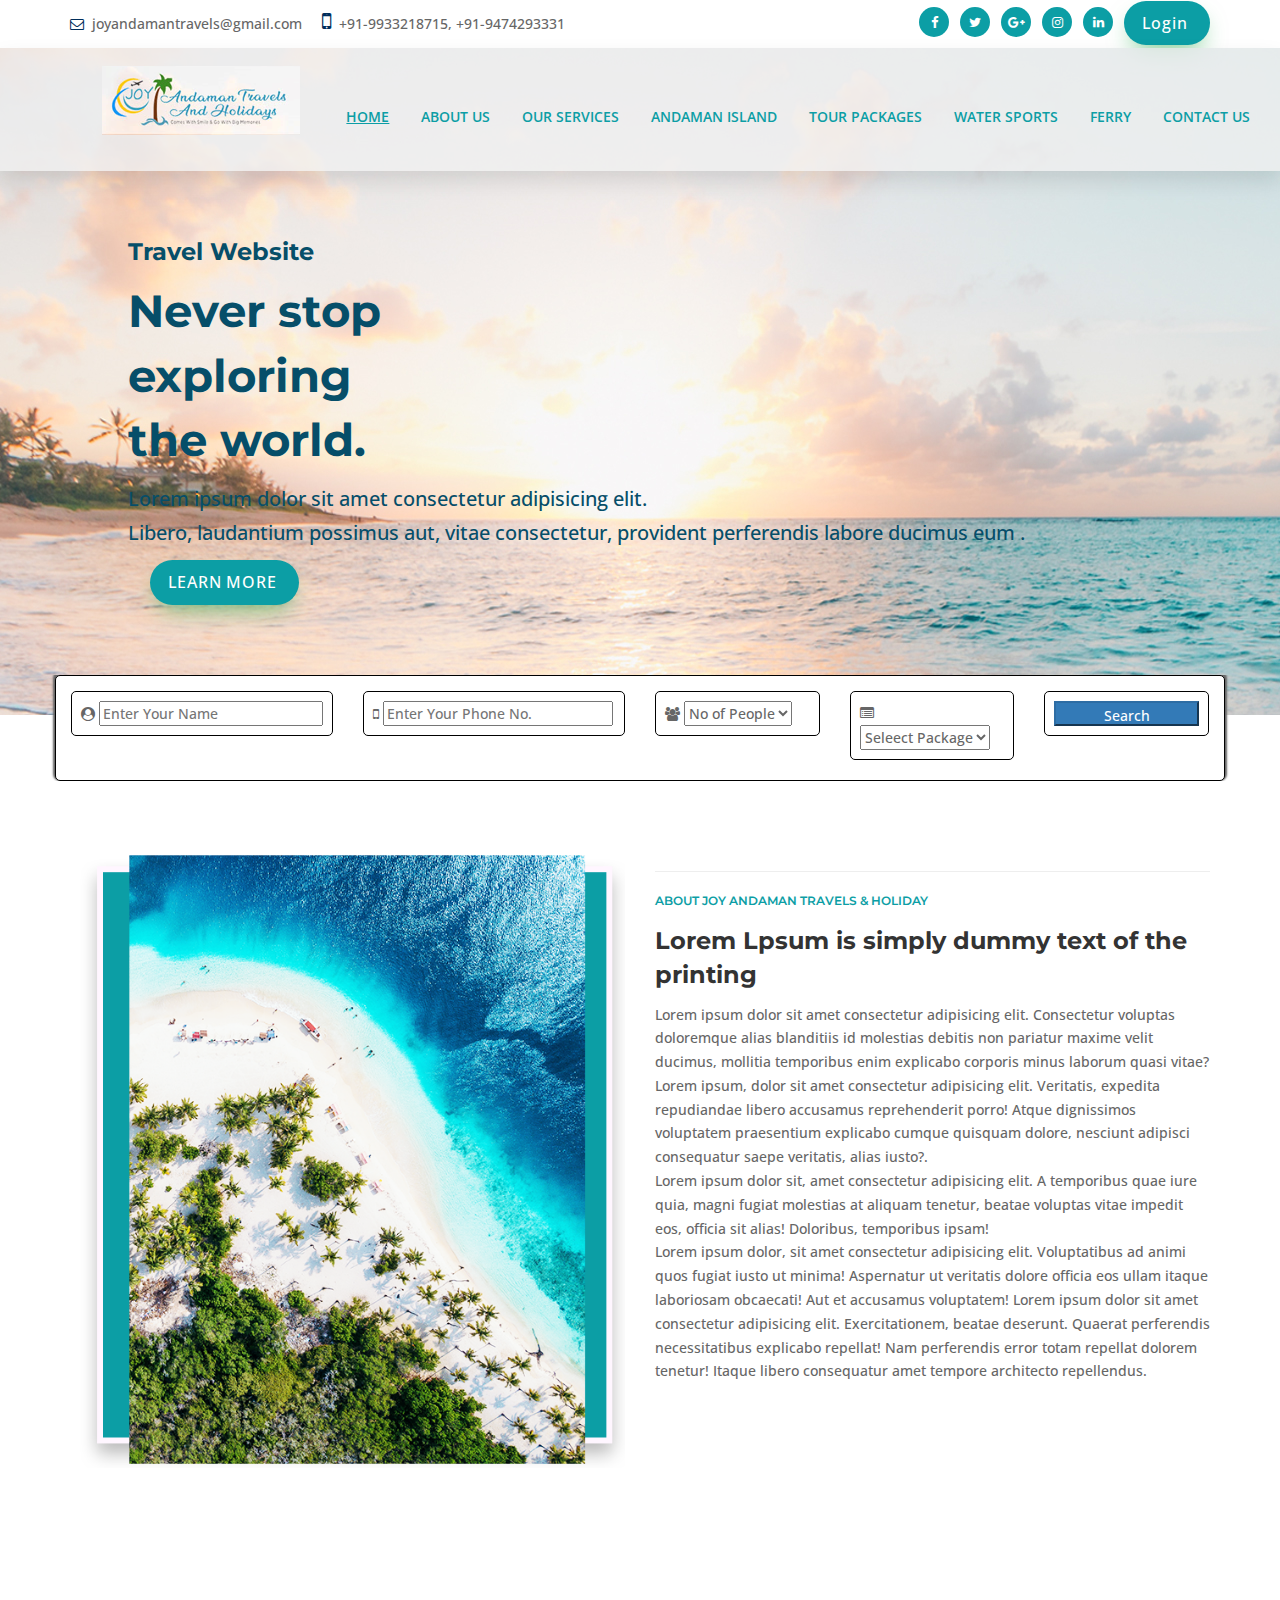
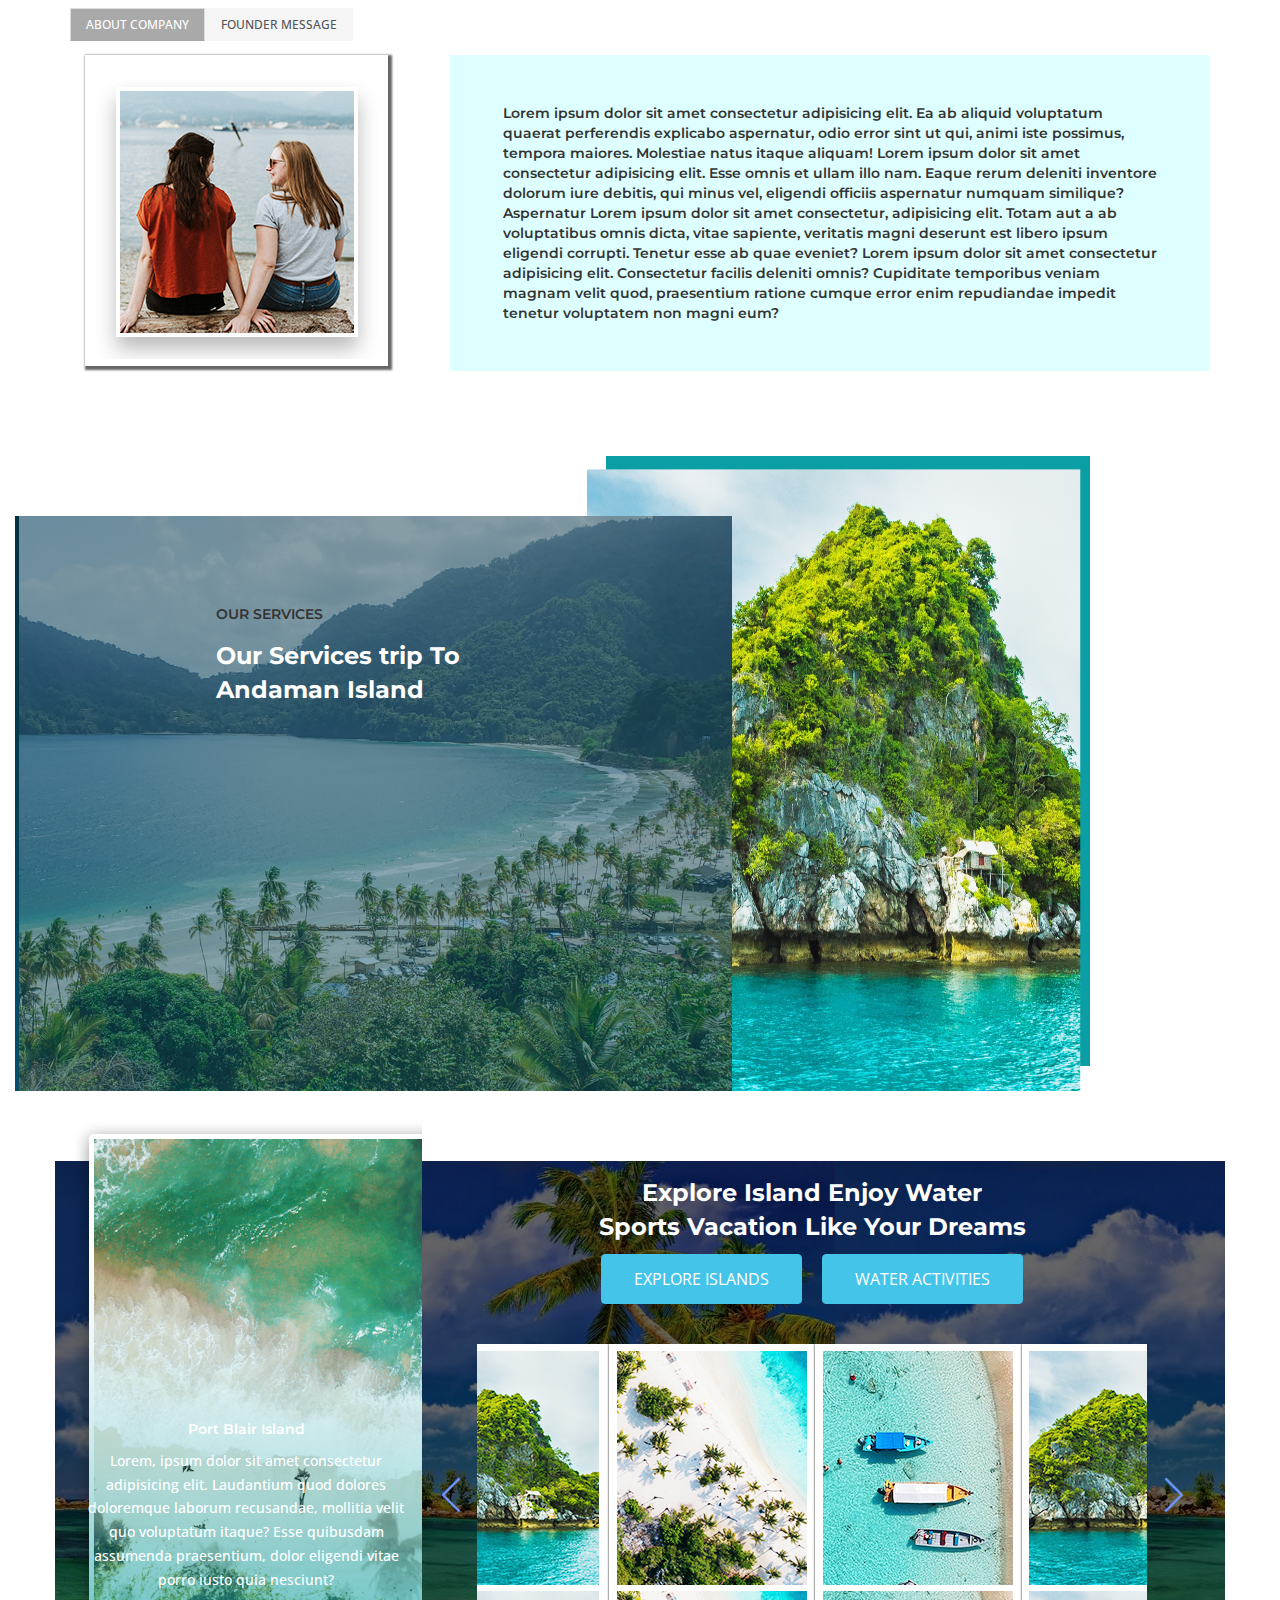
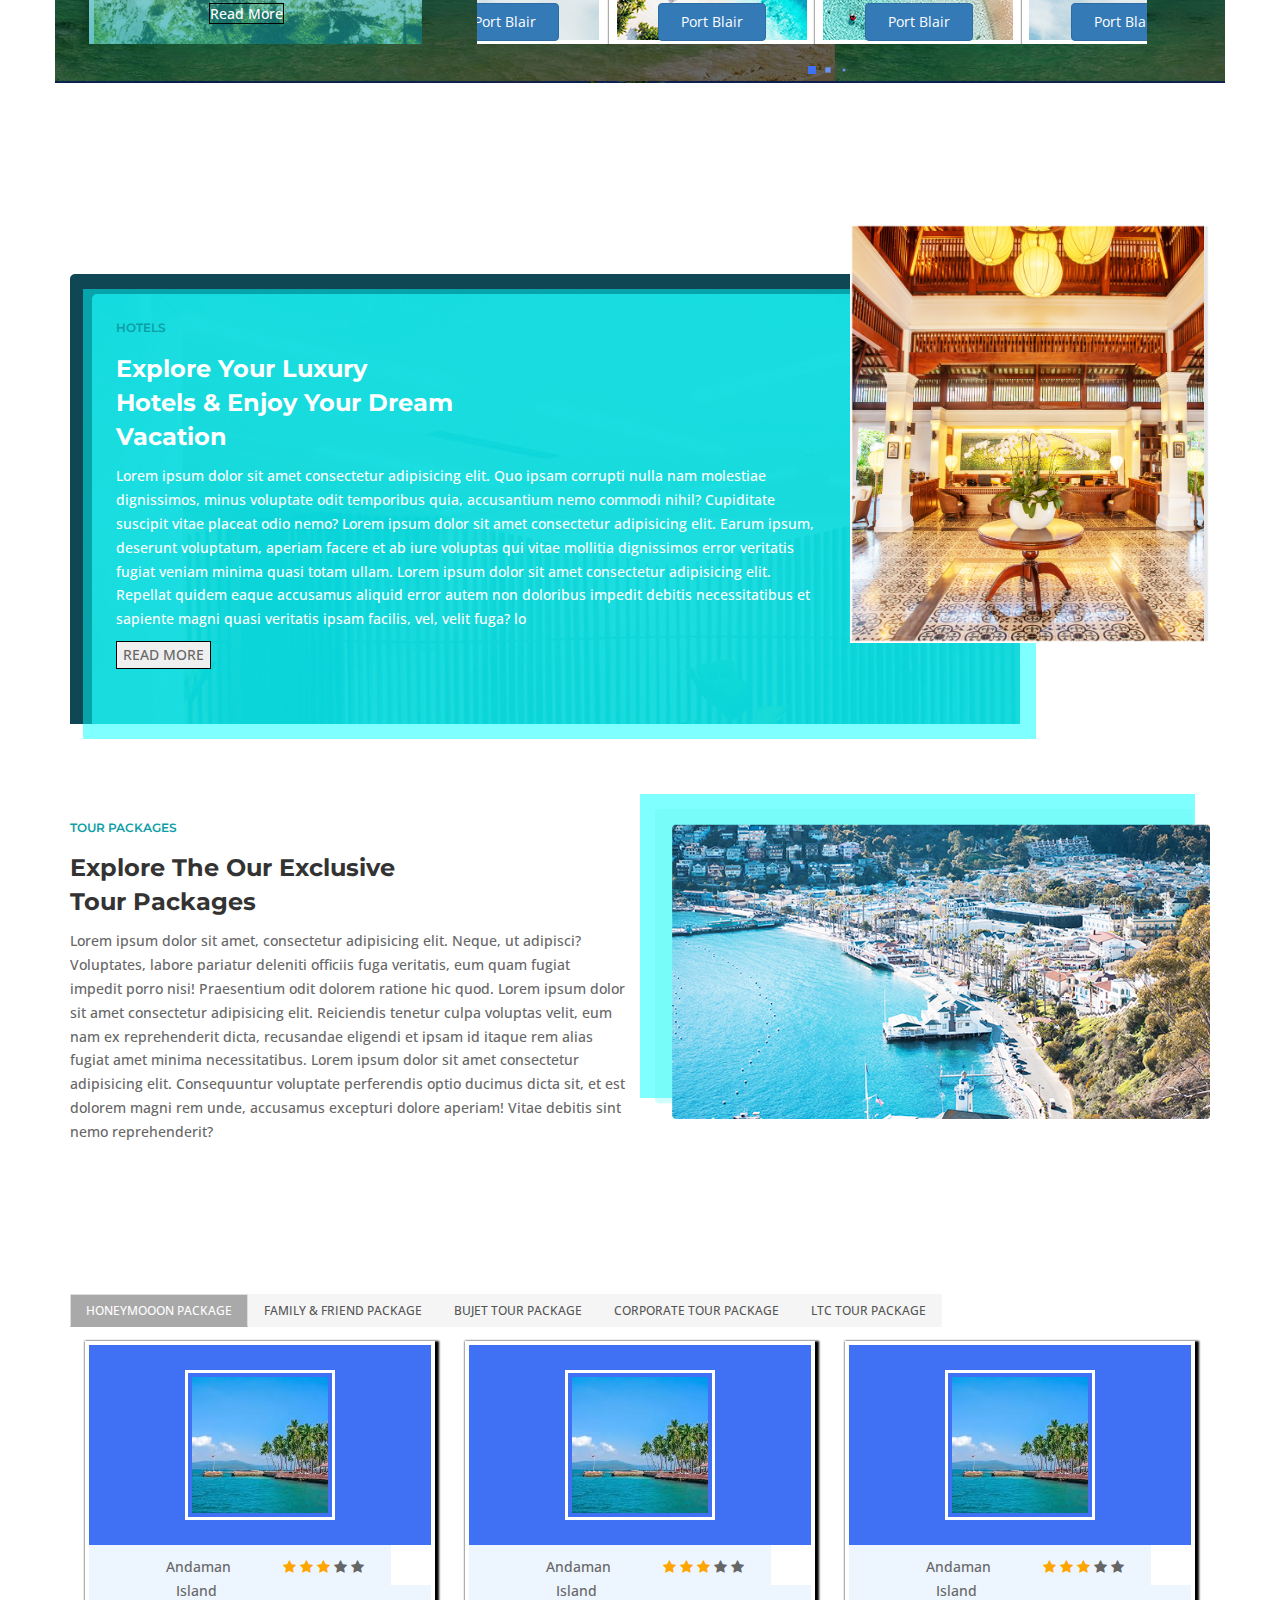
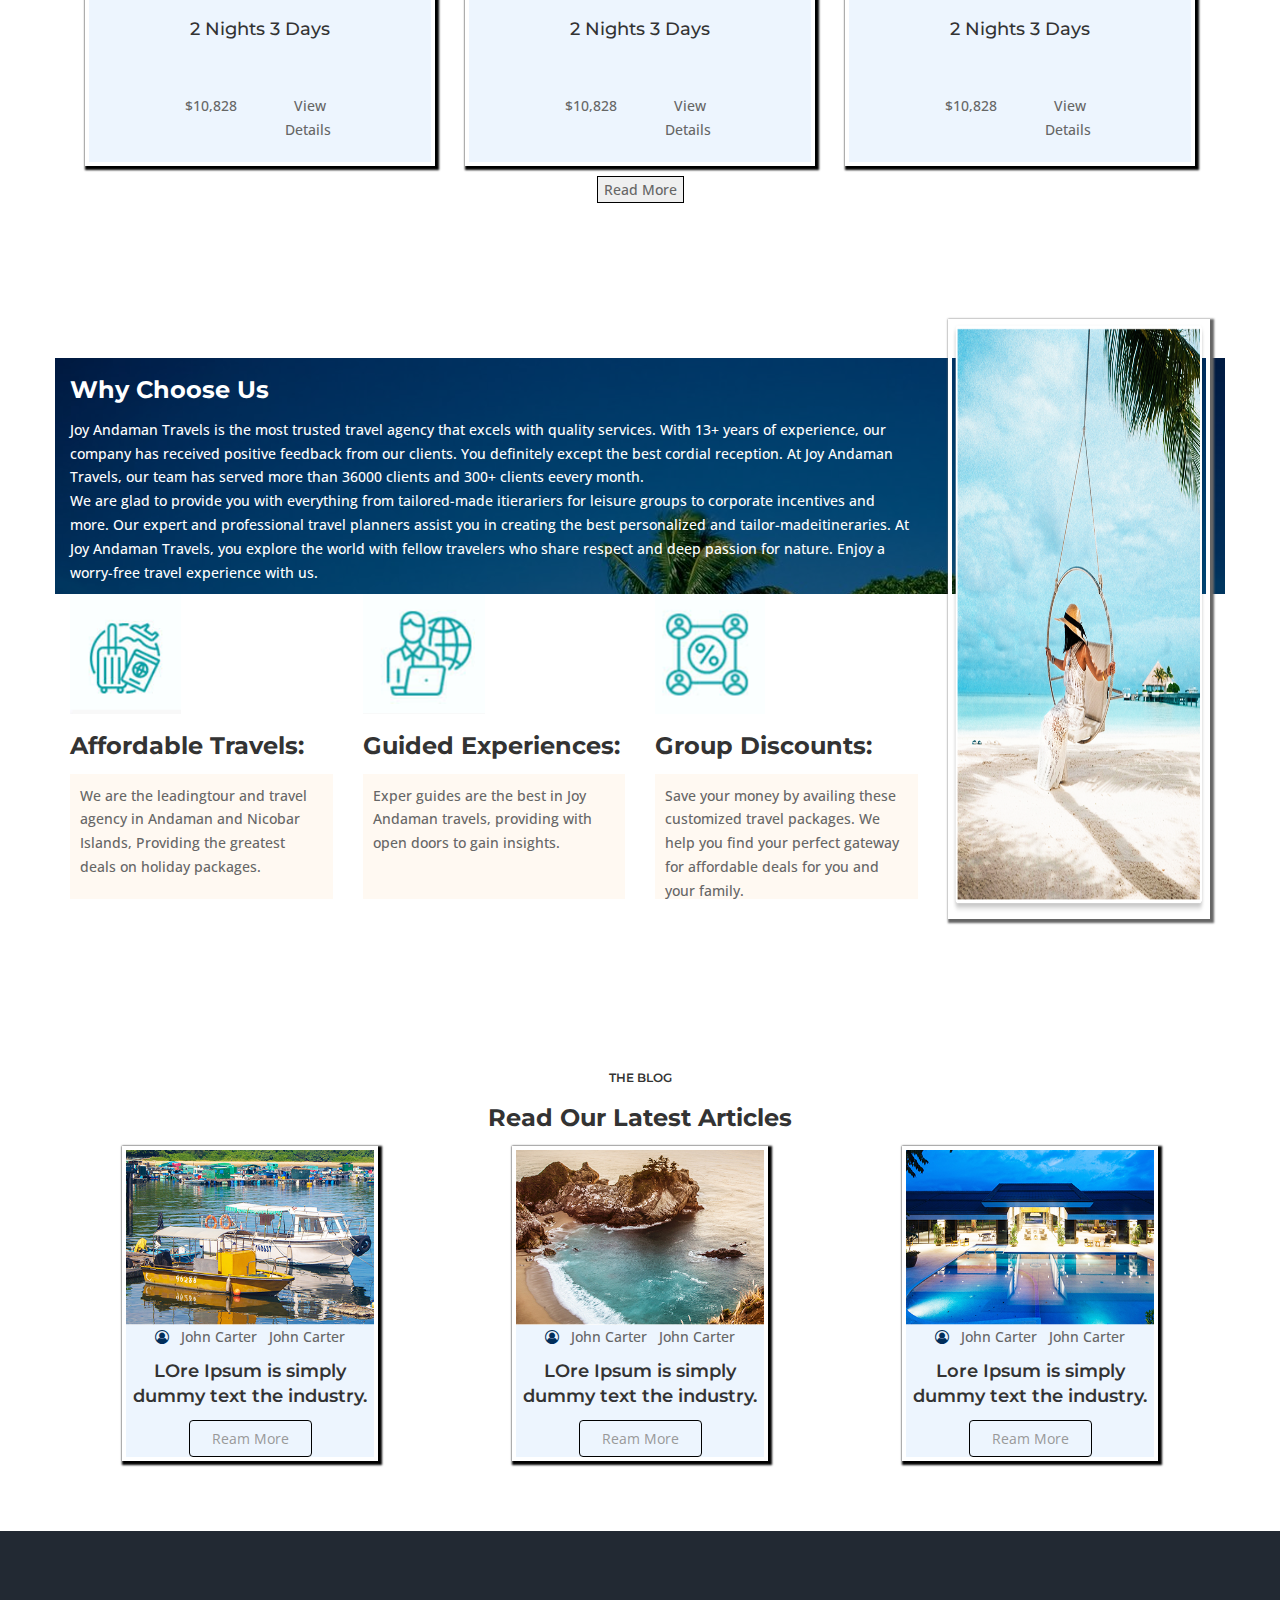
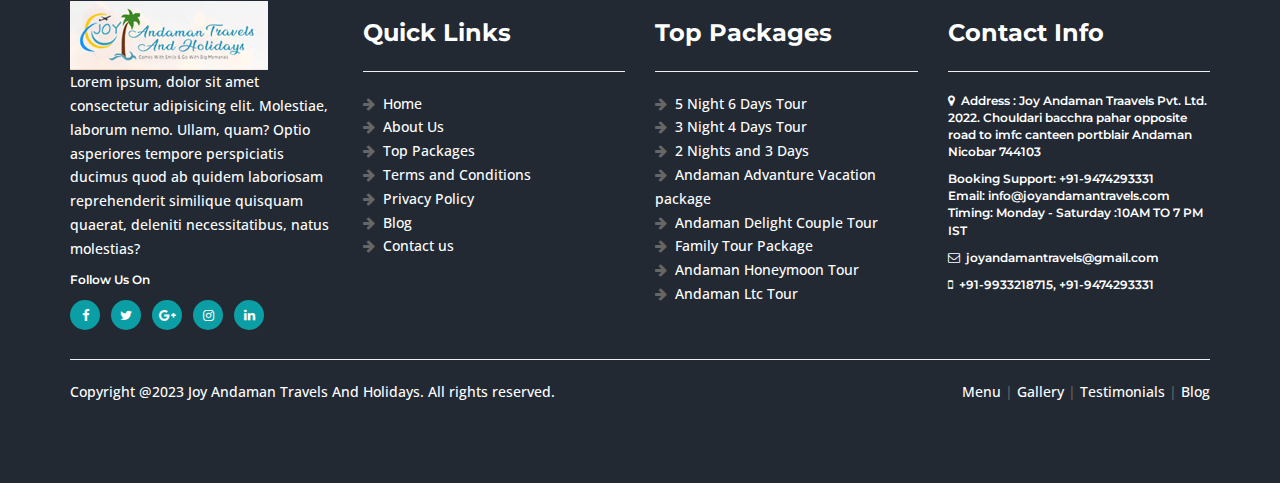
==== commit 8210843a: "second commit" ====
--- a/index.html
+++ b/index.html
@@ -53,14 +53,6 @@
 <script src="js/jquery-plugin-collection.js"></script>
 <!-- JS | jquery plugin collection -->
 <script src="js/jquery-plugin-collection.js"></script>
-<!-- Revolution Slider 5.x SCRIPTS -->
-<script src="js/revolution-slider/js/jquery.themepunch.tools.min.js"></script>
-<script src="js/revolution-slider/js/jquery.themepunch.revolution.min.js"></script>
-<script type="text/javascript" src="js/revolution-slider/js/extensions/revolution.extension.slideanims.min.js"></script>
-<script type="text/javascript" src="js/revolution-slider/js/extensions/revolution.extension.layeranimation.min.js"></script>
-<script type="text/javascript" src="js/revolution-slider/js/extensions/revolution.extension.navigation.min.js"></script>
-<script type="text/javascript" src="js/revolution-slider/js/extensions/revolution.extension.parallax.min.js"></script>
-<!-- fa-icon cdn-->
 <link rel="stylesheet" href="https://cdnjs.cloudflare.com/ajax/libs/font-awesome/4.7.0/css/font-awesome.min.css">
 
         <!-- Swiper CSS -->
@@ -69,6 +61,135 @@
 <!-- Add icon library -->
 <link rel="stylesheet" href="https://cdnjs.cloudflare.com/ajax/libs/font-awesome/4.7.0/css/font-awesome.min.css">
 <style>
+    .first_sub_content{
+      position: relative;
+      color:#064e69;
+      margin-top: 5%;
+      font-size: 24px;
+      margin-left: 10%;
+  }
+  .main_content{
+      position: relative;
+      color:#064e69;
+      margin-top: 0%;
+      font-size: 45px;
+      margin-left: 10%;
+  }
+  .sub_content{
+      position: relative;
+      color: #064e69;
+      margin-top: 0%;
+      font-size: 20px;
+      margin-left: 10%;
+  }
+  .menuzord-menu > li > a {
+      padding: 26px 16px;
+      display: inline-block;
+      text-decoration: none;
+      font-size: 14px;
+      font-weight: 600;
+      outline: 0;
+      line-height: 1.42857143;
+      -webkit-tap-highlight-color: rgba(0,0,0,0);
+      -webkit-tap-highlight-color: transparent;
+      color: #0c9ea5;
+  }
+  
+  .menuzord-menu > li.active > a, .menuzord-menu > li:hover > a {
+      background: none !important;
+      color: #0c9ea5 !important;
+      text-decoration: underline;
+  }
+  .menuzord-menu > li > a .active{
+      color: #0c9ea5;
+      text-decoration: underline;
+  }
+  
+  .menuzord-brand {
+      margin: 18px 30px 0 0;
+      float: left;
+      color: #666;
+      text-decoration: none;
+      font-size: 24px;
+      font-weight: 600;
+      line-height: 1.3;
+      cursor: pointer;
+      margin-left: 8% !important;
+  }
+  
+  .menuzord {
+      width: 100%;
+      padding: 0 30px;
+      float: left;
+      position: relative;
+      background: rgba(240,240,240,0.8);
+  }
+  #home_image{
+      background-image: url(images/home/Banner.jpg);
+      height: 667px;
+  }
+  .bottom_right{
+      float: right;
+  }
+.scroll-to-fixed-fixed{
+  background-color: white;
+}
+  #filter{
+    position: relative;
+    margin-top: -40px;
+}
+#founder_message_text{
+  color: white;
+  position: relative;
+  margin-left: -815px;
+  margin-top: 251px;
+}
+#founder_message_content{
+    z-index: 1;
+    position: relative;
+    background: white;
+    margin-top: -320px;
+    width: 755px;
+    margin-left: -384px;
+    padding: 30px;
+    box-shadow: 2px 2px 2px 2px;
+}
+.founder_message_content_back{
+  position: relative;
+    background: white;
+    margin-top: -400px;
+    width: 755px;
+    margin-left: -365px;
+    padding: 30px;
+    background: #0c9ea5;
+    height: 425px;
+}
+#mission_vision_heading{
+  background-color: white;
+  position: relative;
+
+  padding: 1px 0px 1px 30px;
+  width: 538px;
+  margin-left: 250px;
+  z-index: 2;
+  margin-top: -70px;
+}
+#mission_vision_content{
+  background-color: #0c9ea5;
+  color: white;
+  position: relative;
+  padding: 1px 0px 1px 30px;
+  width: 540px;
+  margin-left: 250px;
+  z-index: 1;
+  margin-top: -5px;
+}
+.card{
+  background-color: #edf5fe;
+  margin-left: auto !important;
+  margin-right: auto !important;
+  float: none !important;
+}
 .tab-content {
     padding: 15px;
     border: none;
@@ -90,6 +211,23 @@
   color: #fff;
 }
 
+#about_company_content{
+  padding: 38px
+}
+#our_Services_back1 {
+  position: relative;
+    z-index: -1;
+    height: 635px;
+    margin-left: -175px;
+    margin-top: -60px;
+    width: 640px;
+}
+#our_services_back_2{
+  position: relative;
+    z-index: 1;
+    margin-top: -1041px;
+    margin-left: 201px;
+}
 .login {
   align-items: center;
   font-family: inherit;
@@ -144,7 +282,49 @@
 .tp-leftarrow {
   display:none;
 }
-
+@media (max-width: 900px){
+  .menuzord-responsive .menuzord-menu > li {
+      height: 42px;
+      width: 100%;
+      display: block;
+      position: relative;
+  }
+  .main_content {
+      position: relative;
+      color: #064e69;
+      margin-top: 34%;
+      margin-left: 17%;
+      font-size: 45px;
+  }
+  .sub_content {
+      position: relative;
+      color: #064e69;
+      margin-top: 0%;
+      margin-left: 25%;
+      font-size: 22px;
+  }
+  #home_image{
+      background-image: url(images/contact/contact-us-main-page.png);
+      height: 410px;
+  }
+  .divider .container {
+      padding-top: 70px;
+      padding-bottom: 70px;
+      text-align: center;
+  }
+  .bottom_right{
+      float: none !important;
+  }
+  .fa_arrow{
+      display: none;
+  }
+  }
+  @media (max-width: 1199px)
+  {.p-md-5 {
+      margin-top: 305px;
+      padding: 5px !important;
+  }
+  }
 </style>
 
 </head>
@@ -168,265 +348,48 @@
                 <li><a href="#"><i class="fa fa-google-plus text-white"></i></a></li>
                 <li><a href="#"><i class="fa fa-instagram text-white"></i></a></li>
                 <li><a href="#"><i class="fa fa-linkedin text-white"></i></a></li>
-                <li><button class=" btn login">Login</button></li>
+                <li><button class=" btn login" style="margin-top: -20px;">Login</button></li>
               </ul>
             </div>
           </div>
         </div>
       </div>
     </div>
-    <div class="header-nav">
-      <div class="header-nav-wrapper navbar-scrolltofixed bg-white" style="background-color: white;">
-        <div class="container">
-          <nav id="menuzord-right" class="menuzord blue no-bg"><a class="menuzord-brand pull-left flip mb-15" href="index-mp-layout1.html"><img src="images\logo.PNG" alt=""></a>
-            <ul class="menuzord-menu mt-15">
-              <li class="active"><a href="index.html">HOME</a></li>
-              <li class=""><a href="about_us.html">ABOUT US</a></li>
-              <li class=""><a href="#home">OUR SERVICES</a></li>
-              <li class=""><a href="#home">ANDAMAN ISLAND</a></li>
-              <li class=""><a href="#home">TOUR PACKAGES</a></li>
-              <li class=""><a href="#home">WATER SPORTS</a></li>
-              <li class=""><a href="contact_us.html">CONTACT US</a></li>
-            </ul>
-          </nav>
-        </div>
-      </div>
-    </div>
+    <div  id="home_image">
+      <!-- Header -->
+      <header id="header" class="header" style="position: relative;">
+          <div class="header-nav">
+          <div class="header-nav-wrapper navbar-scrolltofixed bg-white">
+              <div class="container-fluid" style="padding: 0px;">
+              <nav id="menuzord" class="menuzord blue no-bg"><a class="menuzord-brand pull-left flip mb-15" href="#"><img src="images\logo.PNG" alt=""></a>
+                  <ul class="menuzord-menu mt-15">
+                  <li class="active"><a href="index.html">HOME</a></li>
+                  <li class=""><a href="about_us.html">ABOUT US</a></li>
+                  <li class=""><a href="#home">OUR SERVICES</a></li>
+                  <li class=""><a href="#home">ANDAMAN ISLAND</a></li>
+                  <li class=""><a href="#home">TOUR PACKAGES</a></li>
+                  <li class=""><a href="#home">WATER SPORTS</a></li>
+                  <li class=""><a href="#home">FERRY</a></li>
+                  <li class=""><a href="contact_us.html">CONTACT US</a></li>
+                  
+                  </ul>
+              </nav>
+              </div>
+          </div>
+          </div>
+      </header>
+      
+      <h1 class="first_sub_content">Travel Website</h1>
+      <h1 class="main_content">Never stop <br> exploring <br> the world.</h1>
+      <p class="sub_content">Lorem ipsum dolor sit amet consectetur adipisicing elit. <br> Libero, laudantium possimus aut, vitae consectetur, provident perferendis labore ducimus eum .</p>
+      <button class=" btn login" style="margin-left:150px;">LEARN MORE</button>
+    
+  </div>
   </header>
 
   <!-- Start main-content -->
   <div class="main-content"> 
 
-    <!-- Section: home -->
-    <section id="home" class="divider" >
-      <div class="container-fluid p-0" style="height: 500px;">
-
-        <!-- START REVOLUTION SLIDER 5.0.7 -->
-        <div id="rev_slider_home_wrapper" class="rev_slider_wrapper fullwidthbanner-container" data-alias="news-gallery34" style="margin:0px auto;background-color:#ffffff;padding:0px;margin-top:0px;margin-bottom:0px;">
-          <!-- START REVOLUTION SLIDER 5.0.7 fullwidth mode -->
-          <div id="rev_slider_home" class="rev_slider fullwidthabanner" style="display:none;" data-version="5.0.7">
-            <ul>
-              <!-- SLIDE 1 -->
-              <li data-index="rs-1" data-transition="slidingoverlayhorizontal" data-slotamount="default" data-easein="default" data-easeout="default" data-masterspeed="default" data-thumb="images/bg/slide1.jpg" data-rotate="0"  data-fstransition="fade" data-fsmasterspeed="1500" data-fsslotamount="7" data-saveperformance="off" data-title="Make an Impact">
-                <!-- MAIN IMAGE -->
-                <img src="images/bg/12450.jpg" alt="" data-bgposition="center center" data-bgfit="cover" data-bgrepeat="no-repeat" data-bgparallax="10" class="rev-slidebg" data-no-retina>
-                <!-- LAYERS -->
-                <!-- LAYER NR. 1 -->
-                <div style="background-color: black;height: -webkit-fill-available;width: -webkit-fill-available;position: absolute;opacity: 0.5;"></div>
-                <div class="tp-caption tp-shape tp-shapewrapper tp-resizeme rs-parallaxlevel-0" 
-                  id="slide-1-layer-1" 
-                  data-x="['center','center','center','center']" data-hoffset="['0','0','0','0']" 
-                  data-y="['middle','middle','middle','middle']" data-voffset="['0','0','0','0']" 
-                  data-width="full"
-                  data-height="full"
-                  data-whitespace="normal"
-                  data-transform_idle="o:1;"
-                  data-transform_in="opacity:0;s:1500;e:Power3.easeInOut;" 
-                  data-transform_out="opacity:0;s:1000;e:Power3.easeInOut;s:1000;e:Power3.easeInOut;" 
-                  data-start="1000" 
-                  data-basealign="slide" 
-                  data-responsive_offset="on" 
-                  style="z-index: 5;background-color:rgba(0, 0, 0, 0.35);border-color:rgba(0, 0, 0, 1.00);"> 
-                </div>
-                <!-- LAYER NR. 2 -->
-                <div class="tp-caption tp-resizeme text-white rs-parallaxlevel-0" 
-                  id="slide-1-layer-2" 
-                  data-x="['left','left','left','left']" data-hoffset="['50','50','50','30']" 
-                  data-y="['top','top','top','top']" data-voffset="['50','220','180','180']" 
-                  data-fontsize="['18','18','16','13']"
-                  data-lineheight="['30','30','28','25']"
-                  data-fontweight="['600','600','600','600']"
-                  data-width="['800','650','600','420']"
-                  data-height="none"
-                  data-whitespace="nowrap"
-                  data-transform_idle="o:1;"
-                  data-transform_in="y:[-100%];z:0;rX:0deg;rY:0;rZ:0;sX:1;sY:1;skX:0;skY:0;s:1500;e:Power3.easeInOut;" 
-                  data-transform_out="auto:auto;s:1000;e:Power3.easeInOut;" 
-                  data-mask_in="x:0px;y:0px;s:inherit;e:inherit;" 
-                  data-mask_out="x:0;y:0;s:inherit;e:inherit;" 
-                  data-start="1000" 
-                  data-splitin="none" 
-                  data-splitout="none" 
-                  data-responsive_offset="on" 
-                  style="z-index: 7; white-space: nowrap; color:white;">Travel Website
-                </div>
-                <!-- LAYER NR. 3 -->
-                <div class="tp-caption tp-resizeme text-white rs-parallaxlevel-0" 
-                  id="slide-1-layer-3" 
-                  data-x="['left','left','left','left']" data-hoffset="['50','50','50','30']" 
-                  data-y="['top','top','top','top']" data-voffset="['70','100','70','90']" 
-                  data-fontsize="['56','46','40','36']"
-                  data-lineheight="['70','60','50','45']"
-                  data-fontweight="['800','700','700','700']"
-                  data-width="['700','650','600','420']"
-                  data-height="none"
-                  data-whitespace="normal"
-                  data-transform_idle="o:1;"
-                  data-transform_in="y:[-100%];z:0;rX:0deg;rY:0;rZ:0;sX:1;sY:1;skX:0;skY:0;s:1500;e:Power3.easeInOut;" 
-                  data-transform_out="auto:auto;s:1000;e:Power3.easeInOut;" 
-                  data-mask_in="x:0px;y:0px;s:inherit;e:inherit;" 
-                  data-mask_out="x:0;y:0;s:inherit;e:inherit;" 
-                  data-start="1000" 
-                  data-splitin="none" 
-                  data-splitout="none" 
-                  data-responsive_offset="on" 
-                  style="z-index: 6;  color:white; min-width: 600px; max-width: 600px; white-space: normal;">Never stop <span style="color:#0c9ea5;">exploring</span> the world.
-                </div>
-                <!-- LAYER NR. 4 -->
-                <div class="tp-caption tp-resizeme text-white rs-parallaxlevel-0" 
-                  id="slide-1-layer-4" 
-                  data-x="['left','left','left','left']" data-hoffset="['50','50','50','30']" 
-                  data-y="['top','top','top','top']" data-voffset="['230','220','180','180']" 
-                  data-fontsize="['18','18','16','13']"
-                  data-lineheight="['30','30','28','25']"
-                  data-fontweight="['600','600','600','600']"
-                  data-width="['800','650','600','420']"
-                  data-height="none"
-                  data-whitespace="nowrap"
-                  data-transform_idle="o:1;"
-                  data-transform_in="y:[-100%];z:0;rX:0deg;rY:0;rZ:0;sX:1;sY:1;skX:0;skY:0;s:1500;e:Power3.easeInOut;" 
-                  data-transform_out="auto:auto;s:1000;e:Power3.easeInOut;" 
-                  data-mask_in="x:0px;y:0px;s:inherit;e:inherit;" 
-                  data-mask_out="x:0;y:0;s:inherit;e:inherit;" 
-                  data-start="1000" 
-                  data-splitin="none" 
-                  data-splitout="none" 
-                  data-responsive_offset="on" 
-                  style="z-index: 7; white-space: nowrap;  color:white;">We provides always our best services for our clients and  always<br> try to achieve our client's trust and satisfaction.
-                </div>
-                <!-- LAYER NR. 5 -->
-                <div class="tp-caption rs-parallaxlevel-0" 
-                  id="slide-1-layer-5" 
-                  data-x="['left','left','left','left']" data-hoffset="['53','53','53','30']" 
-                  data-y="['top','top','top','top']" data-voffset="['310','290','260','260']" 
-                  data-width="none"
-                  data-height="none"
-                  data-whitespace="nowrap"
-                  data-transform_idle="o:1;"
-                  data-transform_hover="o:1;rX:0;rY:0;rZ:0;z:0;s:300;e:Power1.easeInOut;"
-                  data-transform_in="y:[-100%];z:0;rX:0deg;rY:0;rZ:0;sX:1;sY:1;skX:0;skY:0;s:1500;e:Power3.easeInOut;" 
-                  data-transform_out="auto:auto;s:1000;e:Power3.easeInOut;" 
-                  data-mask_in="x:0px;y:0px;" 
-                  data-mask_out="x:0;y:0;" 
-                  data-start="1000" 
-                  data-splitin="none" 
-                  data-splitout="none" 
-                  data-responsive_offset="on" 
-                  data-responsive="off"
-                  style="z-index: 8; color:white; white-space: nowrap;outline:none;box-shadow:none;box-sizing:border-box;-moz-box-sizing:border-box;-webkit-box-sizing:border-box;"><a href="#" class="btn login">Learn More</a>
-                </div>
-              </li>
-
-            </ul>
-            <div class="tp-bannertimer tp-bottom" style="height: 5px; background-color: rgba(166, 216, 236, 1.00);"></div>
-          </div>
-        </div>
-
-        <!-- END REVOLUTION SLIDER -->
-        <script type="text/javascript">
-          var tpj=jQuery;         
-          var revapi34;
-          tpj(document).ready(function() {
-            if(tpj("#rev_slider_home").revolution == undefined){
-              revslider_showDoubleJqueryError("#rev_slider_home");
-            }else{
-              revapi34 = tpj("#rev_slider_home").show().revolution({
-                sliderType:"standard",
-                jsFileLocation:"js/revolution-slider/js/",
-                sliderLayout:"fullscreen",
-                dottedOverlay:"none",
-                delay:9000,
-                navigation: {
-                  keyboardNavigation:"on",
-                  keyboard_direction: "horizontal",
-                  mouseScrollNavigation:"off",
-                  onHoverStop:"on",
-                  touch:{
-                    touchenabled:"on",
-                    swipe_threshold: 75,
-                    swipe_min_touches: 1,
-                    swipe_direction: "horizontal",
-                    drag_block_vertical: false
-                  }
-                  ,
-                  arrows: {
-                    style:"zeus",
-                    enable:true,
-                    hide_onmobile:true,
-                    hide_under:600,
-                    hide_onleave:true,
-                    hide_delay:200,
-                    hide_delay_mobile:1200,
-                    tmp:'<div class="tp-title-wrap">    <div class="tp-arr-imgholder"></div> </div>',
-                    left: {
-                      h_align:"left",
-                      v_align:"center",
-                      h_offset:30,
-                      v_offset:0
-                    },
-                    right: {
-                      h_align:"right",
-                      v_align:"center",
-                      h_offset:30,
-                      v_offset:0
-                    }
-                  },
-                  bullets: {
-                    enable:true,
-                    hide_onmobile:true,
-                    hide_under:600,
-                    style:"metis",
-                    hide_onleave:true,
-                    hide_delay:200,
-                    hide_delay_mobile:1200,
-                    direction:"horizontal",
-                    h_align:"center",
-                    v_align:"bottom",
-                    h_offset:0,
-                    v_offset:30,
-                    space:5,
-                    tmp:'<span class="tp-bullet-img-wrap"><span class="tp-bullet-image"></span></span>'
-                  }
-                },
-                viewPort: {
-                  enable:true,
-                  outof:"pause",
-                  visible_area:"80%"
-                },
-                responsiveLevels:[1240,1024,778,480],
-                gridwidth:[1240,1024,778,480],
-                gridheight:[600,550,500,450],
-                lazyType:"none",
-                parallax: {
-                  type:"scroll",
-                  origo:"enterpoint",
-                  speed:400,
-                  levels:[5,10,15,20,25,30,35,40,45,50],
-                },
-                shadow:0,
-                spinner:"off",
-                stopLoop:"off",
-                stopAfterLoops:-1,
-                stopAtSlide:-1,
-                shuffle:"off",
-                autoHeight:"off",
-                hideThumbsOnMobile:"off",
-                hideSliderAtLimit:0,
-                hideCaptionAtLimit:0,
-                hideAllCaptionAtLilmit:0,
-                debugMode:false,
-                fallbacks: {
-                  simplifyAll:"off",
-                  nextSlideOnWindowFocus:"off",
-                  disableFocusListener:false,
-                }
-              });
-            }
-          }); /*ready*/
-        </script>
-      <!-- END REVOLUTION SLIDER -->
-      </div>
-    </section>
 <!-- Section: Filter -->
     <Section id = "filter"class="divider">
       <div class="home-center">
@@ -504,9 +467,7 @@
       <div class="container">
         <div class="row">
           <div class="col-md-6 col-sm-6">
-
-            <div style="background-color: darkcyan;height: 500px;margin-top: 50px;border: 7px solid white;box-shadow: 2px 4px 4px 2px;position: absolute;width: 80%;"></div>
-            <img src="images\section\about_joy.jpg" alt="" style="position: relative;width: 70%;margin-left: 7%;height: 561px;margin-top: 25px;">
+            <img src="images/home/About-us.png" alt="">
           </div>
           <div class="col-md-6 col-sm-6">
             <h6 class="section_title"><hr> ABOUT JOY ANDAMAN TRAVELS & HOLIDAY</h6>
@@ -533,20 +494,20 @@
             <div class="tab-pane active" id="1">
              <div class="row">
               <div class="col-md-4 col-sm-4">
-                <img src="images\section\about.jpg" alt="" style="border: 7px solid white;box-shadow: 2px 2px 2px 2px;">
+                <img src="images/home/About-company.png" alt="" style="border: 7px solid white;box-shadow: 2px 2px 2px 2px;">
               </div>
               <div class="col-md-8 col-sm-8" style="background-color:#deffff;">
-                <p>Lorem ipsum dolor sit amet consectetur adipisicing elit. Ea ab aliquid voluptatum quaerat perferendis explicabo aspernatur, odio error sint ut qui, animi iste possimus, tempora maiores. Molestiae natus itaque aliquam! Lorem ipsum dolor sit amet consectetur adipisicing elit. Esse omnis et ullam illo nam. Eaque rerum deleniti inventore dolorum iure debitis, qui minus vel, eligendi officiis aspernatur numquam similique? Aspernatur Lorem ipsum dolor sit amet consectetur, adipisicing elit. Totam aut a ab voluptatibus omnis dicta, vitae sapiente, veritatis magni deserunt est libero ipsum eligendi corrupti. Tenetur esse ab quae eveniet? Lorem ipsum dolor sit amet consectetur adipisicing elit. Consectetur facilis deleniti omnis? Cupiditate temporibus veniam magnam velit quod, praesentium ratione cumque error enim repudiandae impedit tenetur voluptatem non magni eum?</p>
+                <h5 id="about_company_content">Lorem ipsum dolor sit amet consectetur adipisicing elit. Ea ab aliquid voluptatum quaerat perferendis explicabo aspernatur, odio error sint ut qui, animi iste possimus, tempora maiores. Molestiae natus itaque aliquam! Lorem ipsum dolor sit amet consectetur adipisicing elit. Esse omnis et ullam illo nam. Eaque rerum deleniti inventore dolorum iure debitis, qui minus vel, eligendi officiis aspernatur numquam similique? Aspernatur Lorem ipsum dolor sit amet consectetur, adipisicing elit. Totam aut a ab voluptatibus omnis dicta, vitae sapiente, veritatis magni deserunt est libero ipsum eligendi corrupti. Tenetur esse ab quae eveniet? Lorem ipsum dolor sit amet consectetur adipisicing elit. Consectetur facilis deleniti omnis? Cupiditate temporibus veniam magnam velit quod, praesentium ratione cumque error enim repudiandae impedit tenetur voluptatem non magni eum?</h5>
               </div>
              </div>
             </div>
             <div class="tab-pane" id="2">
               <div class="row">
                 <div class="col-md-4 col-sm-4">
-                  <img src="images\section\about.jpg" alt="" style="border: 7px solid white;box-shadow: 2px 2px 2px 2px;">
+                  <img src="images/home/About-company.png" alt="" style="border: 7px solid white;box-shadow: 2px 2px 2px 2px;">
                 </div>
                 <div class="col-md-8 col-sm-8" style="background-color:#deffff;">
-                  <p> Founder message : Lorem ipsum dolor sit amet consectetur adipisicing elit. Ea ab aliquid voluptatum quaerat perferendis explicabo aspernatur, odio error sint ut qui, animi iste possimus, tempora maiores. Molestiae natus itaque aliquam! Lorem ipsum dolor sit amet consectetur adipisicing elit. Esse omnis et ullam illo nam. Eaque rerum deleniti inventore dolorum iure debitis, qui minus vel, eligendi officiis aspernatur numquam similique? Aspernatur Lorem ipsum dolor sit amet consectetur, adipisicing elit. Totam aut a ab voluptatibus omnis dicta, vitae sapiente, veritatis magni deserunt est libero ipsum eligendi corrupti. Tenetur esse ab quae eveniet? Lorem ipsum dolor sit amet consectetur adipisicing elit. Consectetur facilis deleniti omnis? Cupiditate temporibus veniam magnam velit quod, praesentium ratione cumque error enim repudiandae impedit tenetur voluptatem non magni eum?</p>
+                  <h5 id="about_company_content"> Founder message : Lorem ipsum dolor sit amet consectetur adipisicing elit. Ea ab aliquid voluptatum quaerat perferendis explicabo aspernatur, odio error sint ut qui, animi iste possimus, tempora maiores. Molestiae natus itaque aliquam! Lorem ipsum dolor sit amet consectetur adipisicing elit. Esse omnis et ullam illo nam. Eaque rerum deleniti inventore dolorum iure debitis, qui minus vel, eligendi officiis aspernatur numquam similique? Aspernatur Lorem ipsum dolor sit amet consectetur, adipisicing elit. Totam aut a ab voluptatibus omnis dicta, vitae sapiente, veritatis magni deserunt est libero ipsum eligendi corrupti. Tenetur esse ab quae eveniet? Lorem ipsum dolor sit amet consectetur adipisicing elit. Consectetur facilis deleniti omnis? Cupiditate temporibus veniam magnam velit quod, praesentium ratione cumque error enim repudiandae impedit tenetur voluptatem non magni eum?</h5>
                 </div>
                </div>
             </div>
@@ -559,38 +520,45 @@
     </section>
 
     <!--Section: service trip-->
-    <!-- <section id="service_trip" class="divider">
-      <div class="container">
+    <section id="service_trip" class="divider">
+      <div class="container-fluid">
         <div class="row">
           <div class="col-md-7 col-sm-7">
-            <h5 style="position: relative; color: cyan;">OUR SERVICES</h5>
-            <h1 style="position:relative; color: white;">Our Services Trip To <br> ANdaman Islands</h1>
-            <img src="images\bg\1151.jpg" alt="" style="z-index:-1;position: relative;margin-top: -151px;">
+            <div style="position: relative;height: 1119px;">
+            <img src="images/home/Our-services-back-2.jpg" alt="">
+            </div>
+            <div id="our_services_back_2">
+              <h5 style="color:">OUR SERVICES</h5>
+              <h3 style="color: white;">Our Services trip To <br> Andaman Island</h3>
+            </div>
           </div>
           <div class="col-md-5 col-sm-5">
-            <div style="position:absolute;height: 400px;background: darkcyan;width:100%;float: right;"></div>
-            <img src="images\bg\5fc7810b91e9f.jpg" alt="" style="position: absolute;margin-top: 2%;margin-left: -2%;">
-          </div>
-        </div>
-      </div>
-    </section> -->
+            <div >
+            <img id="our_Services_back1" src="images/home/Our-services-Back-1.png" alt="">
+          </div>
+          </div>
+        </div>
+      </div>
+    </section>
 
     <!--Section: Explore Island-->
     <section id="explore_island" class="divider">
       <div class="container" >
         <div class="row" style="position:relative">
           <div style="background: url('images/section/tourist-places-to-visit-in-port-blair.jpg');height: 522px;width: -webkit-fill-available;filter: brightness(40%);position: absolute;"></div>
-          <div class="col-md-4 col-sm-4" style="position: relative;margin-top: -42px;">
-            
-            <div class="card" style="width: 18rem;margin-left: 55px;">
-              <img class="card-img-top" src="images/section/tourist-places-to-visit-in-port-blair.jpg" alt="Card image cap">
-              <div class="card-body">
-                <h5 class="card-title">Port Blair Island</h5>
-                <p class="card-text">Lorem, ipsum dolor sit amet consectetur adipisicing elit. Laudantium quod dolores doloremque laborum recusandae, mollitia velit quo voluptatum itaque? Esse quibusdam assumenda praesentium, dolor eligendi vitae porro iusto quia nesciunt?</p>
-                <a href="#" class="read_more">Read More</a>
-              </div>
-            </div>
-          
+          <div class="col-md-4 col-sm-4" style="position: relative;
+          margin-top: -42px;
+          width: 22rem;
+          margin-left: 15px;
+          background-image: url(images/home/Island-Big-card.png);
+          height: 525px;">
+          <div>
+              <center>
+                <h5 class="card-title" style="margin-top: 300px;color:white;">Port Blair Island</h5>
+                <p class="card-text" style="color:white;">Lorem, ipsum dolor sit amet consectetur adipisicing elit. Laudantium quod dolores doloremque laborum recusandae, mollitia velit quo voluptatum itaque? Esse quibusdam assumenda praesentium, dolor eligendi vitae porro iusto quia nesciunt?</p>
+                <a href="#" class="read_more"  style="color:white;">Read More</a>
+              </center>
+            </div>
           </div>
           <div class="col-md-8 col-sm-8">
             <center>
@@ -599,17 +567,17 @@
             <div class="slide-container swiper">
               <div class="slide-content">
                   <div class="card-wrapper swiper-wrapper">
-                      <div class="card swiper-slide" style="background-image: url('images/section/download1.jpg');height: 50px;width: 50px;">                          
+                      <div class="card swiper-slide" style="background-image: url('images/home/Port--Blair.png');height: 50px;width: 50px;">                          
                           <div class="card-content">
                               <button class="btn btn-primary"  style="margin-top: 245px;">Port Blair</button>
                           </div>
                       </div>
-                      <div class="card swiper-slide" style="background-image: url('images/section/images.jpg');height: 50px;width: 50px;">                          
+                      <div class="card swiper-slide" style="background-image: url('images/home/Havelock--Island.png');height: 50px;width: 50px;">                          
                         <div class="card-content">
                             <button class="btn btn-primary"  style="margin-top: 245px;">Port Blair</button>
                         </div>
                     </div>
-                    <div class="card swiper-slide" style="background-image: url('images/section/download.jpg');height: 50px;width: 50px;">                          
+                    <div class="card swiper-slide" style="background-image: url('images/home/Neil-Island.png');height: 50px;width: 50px;">                          
                       <div class="card-content">
                           <button class="btn btn-primary" style="margin-top: 245px;">Port Blair</button>
                       </div>
@@ -633,7 +601,7 @@
       <div class="container">
         <div class="row" style="position: relative;">
           <div class="col-md-8 col-sm-8" >
-            <div style="background-color:darkcyan; height:450px;margin-top: 50px;position: relative;width: 950px;"></div>
+            <div style="background-image: url('images/home/Hotel-Background.jpg'); height:450px;margin-top: 50px;position: relative;width: 950px;"></div>
             <div style="margin-left: 13px;position: relative;margin-top: -435px;background-color: cyan;opacity: 0.5;width: 953px; height: 450px;"></div>
             <div style="margin-top: -430px;position: relative;margin-left: 46px;">
               <h6 class="section_title">HOTELS</h6>
@@ -645,7 +613,7 @@
             </div>
           </div>
           <div class="col-md-4 col-sm-4">
-            <img src="images/section/explore.PNG" alt="" style="float: right;">
+            <img src="images/home/Hotel-Big-image.jpg" alt="" style="float: right;">
           </div>
         </div>
       </div>  
@@ -662,7 +630,7 @@
           </div>
           <div class="col-sm-6 col-md-6">
             <div style="height: 304px;background-color: cyan;opacity: 0.5;position: absolute;margin-top: -15px;width: -webkit-fill-available;margin-right: 30px;margin-left: -15px;z-index: -1;"></div>
-            <img src="images\section\package.PNG" alt="" style="width: -webkit-fill-available;;">
+            <img src="images/home/Explore-packages.png" alt="" style="width: -webkit-fill-available;;">
           </div>
         </div>
       </div>
@@ -806,6 +774,7 @@
 
 
     </section>
+
 
     <!-- Section:  why choose is-->
     <section id="why_choose_us" class="divider" >
@@ -855,128 +824,128 @@
           </div>
         </div>
           <div class="col-md-3 col-sm-3">
-            <img src="images/section/why_us.PNG" alt="" style="border: 4px solid white;box-shadow: 2px 2px 2px 2px;position: relative;margin-top: -275px;height: 600px;">
+            <img src="images/home/Why-choose-us-big-image.png" alt="" style="border: 4px solid white;box-shadow: 2px 2px 2px 2px;position: relative;margin-top: -275px;height: 600px;">
           </div>
         </div>
       </div>
     </section>
 
-    <!-- Section:  Blog Section-->
-    <section id="blog" class="divider" >
+
+    <!-- Section: Blog Section -->
+    <section id = "blog"class="divider">
+      
       <div class="container">
+        <center>
+          <h6>THE BLOG</h6>
+          <h3>Read Our Latest Articles</h3>
+        </center>
         <div class="row">
-          <center>
-            <h6>THE BLOG</h6>
-            <h3>Read Our Latest Articles</h3>
-          
-          <div class="col-md-4">
-            <div class="card">
-              <img class="card-img-top" src="images/section/download.jpg" style="height: 175px;" alt="Card image cap">
+          <div class="col-md-4 col-sm-4">
+            <div class="card" style="width: 16rem;">
+              <img class="card-img-top" src="images/home/Blog-image-1.jpg" style="height: 175px;" alt="Card image cap">
               <div class="card-body">
                 <i class="fa fa-user-circle-o text-theme-colored"></i> &nbsp John Carter
                 <i class="fa fa-message-o text-theme-colored"></i> &nbspJohn Carter
-                <h5 class="card-title">LOre Ipsum is simply dummy text the industry.</h5>
+                <h4 class="card-title">LOre Ipsum is simply dummy text the industry.</h4>
                 <a href="#" class="btn read_more">Ream More</a>
               </div>
             </div>
           </div>
-          <div class="col-md-4">
-            <div class="card">
-              <img class="card-img-top" src="images/section/download.jpg" style="height: 175px;" alt="Card image cap">
+          <div class="col-md-4 col-sm-4">
+            <div class="card" style="width: 16rem;">
+              <img class="card-img-top" src="images/home/Blog2.jpg" style="height: 175px;" alt="Card image cap">
               <div class="card-body">
                 <i class="fa fa-user-circle-o text-theme-colored"></i> &nbsp John Carter
-                <i class="fa fa-message text-theme-colored"></i> &nbspJohn Carter
-                <h5 class="card-title">LOre Ipsum is simply dummy text the industry.</h5>
+                <i class="fa fa-message-o text-theme-colored"></i> &nbspJohn Carter
+                <h4 class="card-title">LOre Ipsum is simply dummy text the industry.</h4>
                 <a href="#" class="btn read_more">Ream More</a>
               </div>
             </div>
           </div>
-          <div class="col-md-4">
-            <div class="card">
-              <img class="card-img-top" src="images/section/download.jpg" style="height: 175px;" alt="Card image cap">
+          <div class="col-md-4 col-sm-4">
+            <div class="card" style="width: 16rem;">
+              <img class="card-img-top" src="images/home/Untitled-3.jpg" style="height: 175px;" alt="Card image cap">
               <div class="card-body">
                 <i class="fa fa-user-circle-o text-theme-colored"></i> &nbsp John Carter
-                <i class="fa fa-message text-theme-colored"></i> &nbspJohn Carter
-                <h5 class="card-title">LOre Ipsum is simply dummy text the industry.</h5>
+                <i class="fa fa-message-o text-theme-colored"></i> &nbspJohn Carter
+                <h4 class="card-title">Lore Ipsum is simply dummy text the industry.</h4>
                 <a href="#" class="btn read_more">Ream More</a>
               </div>
             </div>
           </div>
-        </center>
-        </div>
-      </div>
-    </section>
+        </div>
+      </div>
+    
+  </section>
 
     <!-- Section:  Footer Section-->
     <section id="footer" class="divider" style="background-color:#222933; padding-bottom:0px;">
-      
-
-        <div class="container">
-        <div class="row">
-          <div class="col-md-3 col-sm-3">
-            <img src="images\logo.PNG" alt="">
-            <p>Lorem ipsum, dolor sit amet consectetur adipisicing elit. Molestiae, laborum nemo. Ullam, quam? Optio asperiores tempore perspiciatis ducimus quod ab quidem laboriosam reprehenderit similique quisquam quaerat, deleniti necessitatibus, natus molestias?</p>
-            <h6>Follow Us On</h6>
-            
-              <ul class="styled-icons icon-dark icon-circled icon-theme-colored icon-sm flip sm-pull-none sm-text-center mt-5">
-                <li><a href="#"><i class="fa fa-facebook text-white"></i></a></li>
-                <li><a href="#"><i class="fa fa-twitter text-white"></i></a></li>
-                <li><a href="#"><i class="fa fa-google-plus text-white"></i></a></li>
-                <li><a href="#"><i class="fa fa-instagram text-white"></i></a></li>
-                <li><a href="#"><i class="fa fa-linkedin text-white"></i></a></li>
-              </ul>
-            
-          </div>
-          <div class="col-md-3 col-sm-3">
-            <h3>Quick Links</h3>
-            <hr>
-            <i class="fa fa-arrow-right" aria-hidden="true"></i><a href="">&nbsp Home</a> <br>
-            <i class="fa fa-arrow-right" aria-hidden="true"></i><a href="">&nbsp About Us</a><br>
-            <i class="fa fa-arrow-right" aria-hidden="true"></i><a href="">&nbsp Top Packages</a><br>
-            <i class="fa fa-arrow-right" aria-hidden="true"></i><a href="">&nbsp Terms and Conditions</a><br>
-            <i class="fa fa-arrow-right" aria-hidden="true"></i><a href="">&nbsp Privacy Policy</a><br>
-            <i class="fa fa-arrow-right" aria-hidden="true"></i><a href="">&nbsp Blog</a><br>
-            <i class="fa fa-arrow-right" aria-hidden="true"></i><a href="">&nbsp Contact us</a>
-          </div>
-          <div class="col-md-3 col-sm-3">
-            <h3>Top Packages</h3>
-            <hr>
-            <i class="fa fa-arrow-right" aria-hidden="true"></i><a href="">&nbsp 5 Night 6 Days Tour</a> <br>
-            <i class="fa fa-arrow-right" aria-hidden="true"></i><a href="">&nbsp 3 Night 4 Days Tour</a><br>
-            <i class="fa fa-arrow-right" aria-hidden="true"></i><a href="">&nbsp 2 Nights and 3 Days</a><br>
-            <i class="fa fa-arrow-right" aria-hidden="true"></i><a href="">&nbsp Andaman Advanture Vacation package</a><br>
-            <i class="fa fa-arrow-right" aria-hidden="true"></i><a href="">&nbsp Andaman Delight Couple Tour</a><br>
-            <i class="fa fa-arrow-right" aria-hidden="true"></i><a href="">&nbsp Family Tour Package</a><br>
-            <i class="fa fa-arrow-right" aria-hidden="true"></i><a href="">&nbsp Andaman Honeymoon Tour</a><br>
-            <i class="fa fa-arrow-right" aria-hidden="true"></i><a href="">&nbsp Andaman Ltc Tour</a>
-          </div>
-          <div class="col-md-3 col-sm-3">
-            <h3>Contact Info</h3>
-            <hr>
-            <h6><i class="fa fa-map-marker" aria-hidden="true"></i>&nbsp Address : Joy Andaman Traavels Pvt. Ltd. 2022. Chouldari bacchra pahar opposite road to imfc canteen portblair Andaman Nicobar 744103</h6>
-            <h6>Booking Support: +91-9474293331 <br>
-            Email: info@joyandamantravels.com <br>
-            Timing: Monday - Saturday :10AM TO 7 PM IST</h6>
-             <h6><i class="fa fa-envelope-o" aria-hidden="true"></i><a href="">&nbsp joyandamantravels@gmail.com</a> <br></h6> 
-             <h6><i class="fa fa-mobile" aria-hidden="true"></i><a href="">&nbsp +91-9933218715, +91-9474293331</a> <br></h6> 
-          </div>
-        </div>
-      
-<hr>
+      <div class="container">
       <div class="row">
-        <div class="col-md-6 col-sm-6">
-        <p>Copyright @2023 Joy Andaman Travels And Holidays. All rights reserved.</p>
-      </div>
+      <div class="col-md-3 col-sm-3">
+          <img src="images\logo.PNG" alt="">
+          <p>Lorem ipsum, dolor sit amet consectetur adipisicing elit. Molestiae, laborum nemo. Ullam, quam? Optio asperiores tempore perspiciatis ducimus quod ab quidem laboriosam reprehenderit similique quisquam quaerat, deleniti necessitatibus, natus molestias?</p>
+          <h6>Follow Us On</h6>
+          
+          <ul class="styled-icons icon-dark icon-circled icon-theme-colored icon-sm flip sm-pull-none sm-text-center mt-5">
+              <li><a href="#"><i class="fa fa-facebook text-white"></i></a></li>
+              <li><a href="#"><i class="fa fa-twitter text-white"></i></a></li>
+              <li><a href="#"><i class="fa fa-google-plus text-white"></i></a></li>
+              <li><a href="#"><i class="fa fa-instagram text-white"></i></a></li>
+              <li><a href="#"><i class="fa fa-linkedin text-white"></i></a></li>
+          </ul>
+          
+      </div>
+      <div class="col-md-3 col-sm-3">
+          <h3>Quick Links</h3>
+          <hr>
+          <i class="fa fa-arrow-right fa_arrow" aria-hidden="true"></i><a href="">&nbsp Home</a> <br>
+          <i class="fa fa-arrow-right fa_arrow" aria-hidden="true"></i><a href="">&nbsp About Us</a><br>
+          <i class="fa fa-arrow-right fa_arrow" aria-hidden="true"></i><a href="">&nbsp Top Packages</a><br>
+          <i class="fa fa-arrow-right fa_arrow" aria-hidden="true"></i><a href="">&nbsp Terms and Conditions</a><br>
+          <i class="fa fa-arrow-right fa_arrow" aria-hidden="true"></i><a href="">&nbsp Privacy Policy</a><br>
+          <i class="fa fa-arrow-right fa_arrow" aria-hidden="true"></i><a href="">&nbsp Blog</a><br>
+          <i class="fa fa-arrow-right fa_arrow" aria-hidden="true"></i><a href="">&nbsp Contact us</a>
+      </div>
+      <div class="col-md-3 col-sm-3">
+          <h3>Top Packages</h3>
+          <hr>
+          <i class="fa fa-arrow-right fa_arrow" aria-hidden="true"></i><a href="">&nbsp 5 Night 6 Days Tour</a> <br>
+          <i class="fa fa-arrow-right fa_arrow" aria-hidden="true"></i><a href="">&nbsp 3 Night 4 Days Tour</a><br>
+          <i class="fa fa-arrow-right fa_arrow" aria-hidden="true"></i><a href="">&nbsp 2 Nights and 3 Days</a><br>
+          <i class="fa fa-arrow-right fa_arrow" aria-hidden="true"></i><a href="">&nbsp Andaman Advanture Vacation package</a><br>
+          <i class="fa fa-arrow-right fa_arrow" aria-hidden="true"></i><a href="">&nbsp Andaman Delight Couple Tour</a><br>
+          <i class="fa fa-arrow-right fa_arrow" aria-hidden="true"></i><a href="">&nbsp Family Tour Package</a><br>
+          <i class="fa fa-arrow-right fa_arrow" aria-hidden="true"></i><a href="">&nbsp Andaman Honeymoon Tour</a><br>
+          <i class="fa fa-arrow-right fa_arrow" aria-hidden="true"></i><a href="">&nbsp Andaman Ltc Tour</a>
+      </div>
+      <div class="col-md-3 col-sm-3">
+          <h3>Contact Info</h3>
+          <hr>
+          <h6><i class="fa fa-map-marker" aria-hidden="true"></i>&nbsp Address : Joy Andaman Traavels Pvt. Ltd. 2022. Chouldari bacchra pahar opposite road to imfc canteen portblair Andaman Nicobar 744103</h6>
+          <h6>Booking Support: +91-9474293331 <br>
+          Email: info@joyandamantravels.com <br>
+          Timing: Monday - Saturday :10AM TO 7 PM IST</h6>
+          <h6><i class="fa fa-envelope-o" aria-hidden="true"></i><a href="">&nbsp joyandamantravels@gmail.com</a> <br></h6> 
+          <h6><i class="fa fa-mobile" aria-hidden="true"></i><a href="">&nbsp +91-9933218715, +91-9474293331</a> <br></h6> 
+      </div>
+      </div>
+  
+  <hr>
+  <div class="row">
       <div class="col-md-6 col-sm-6">
-        <div style="float: right;">
-        <a href="">Menu</a> | <a href=""> Gallery</a> | <a href="">Testimonials</a> | <a href="">Blog</a>
-      </div>
-      </div>
-      </div>
-
-    </div>
-     
-    </section>
+      <p>Copyright @2023 Joy Andaman Travels And Holidays. All rights reserved.</p>
+  </div>
+  <div class="col-md-6 col-sm-6">
+      <div class="bottom_right">
+      <a href="">Menu</a> | <a href=""> Gallery</a> | <a href="">Testimonials</a> | <a href="">Blog</a>
+  </div>
+  </div>
+  </div>
+
+  </div>
+  
+  </section>
     
   </div>
 
